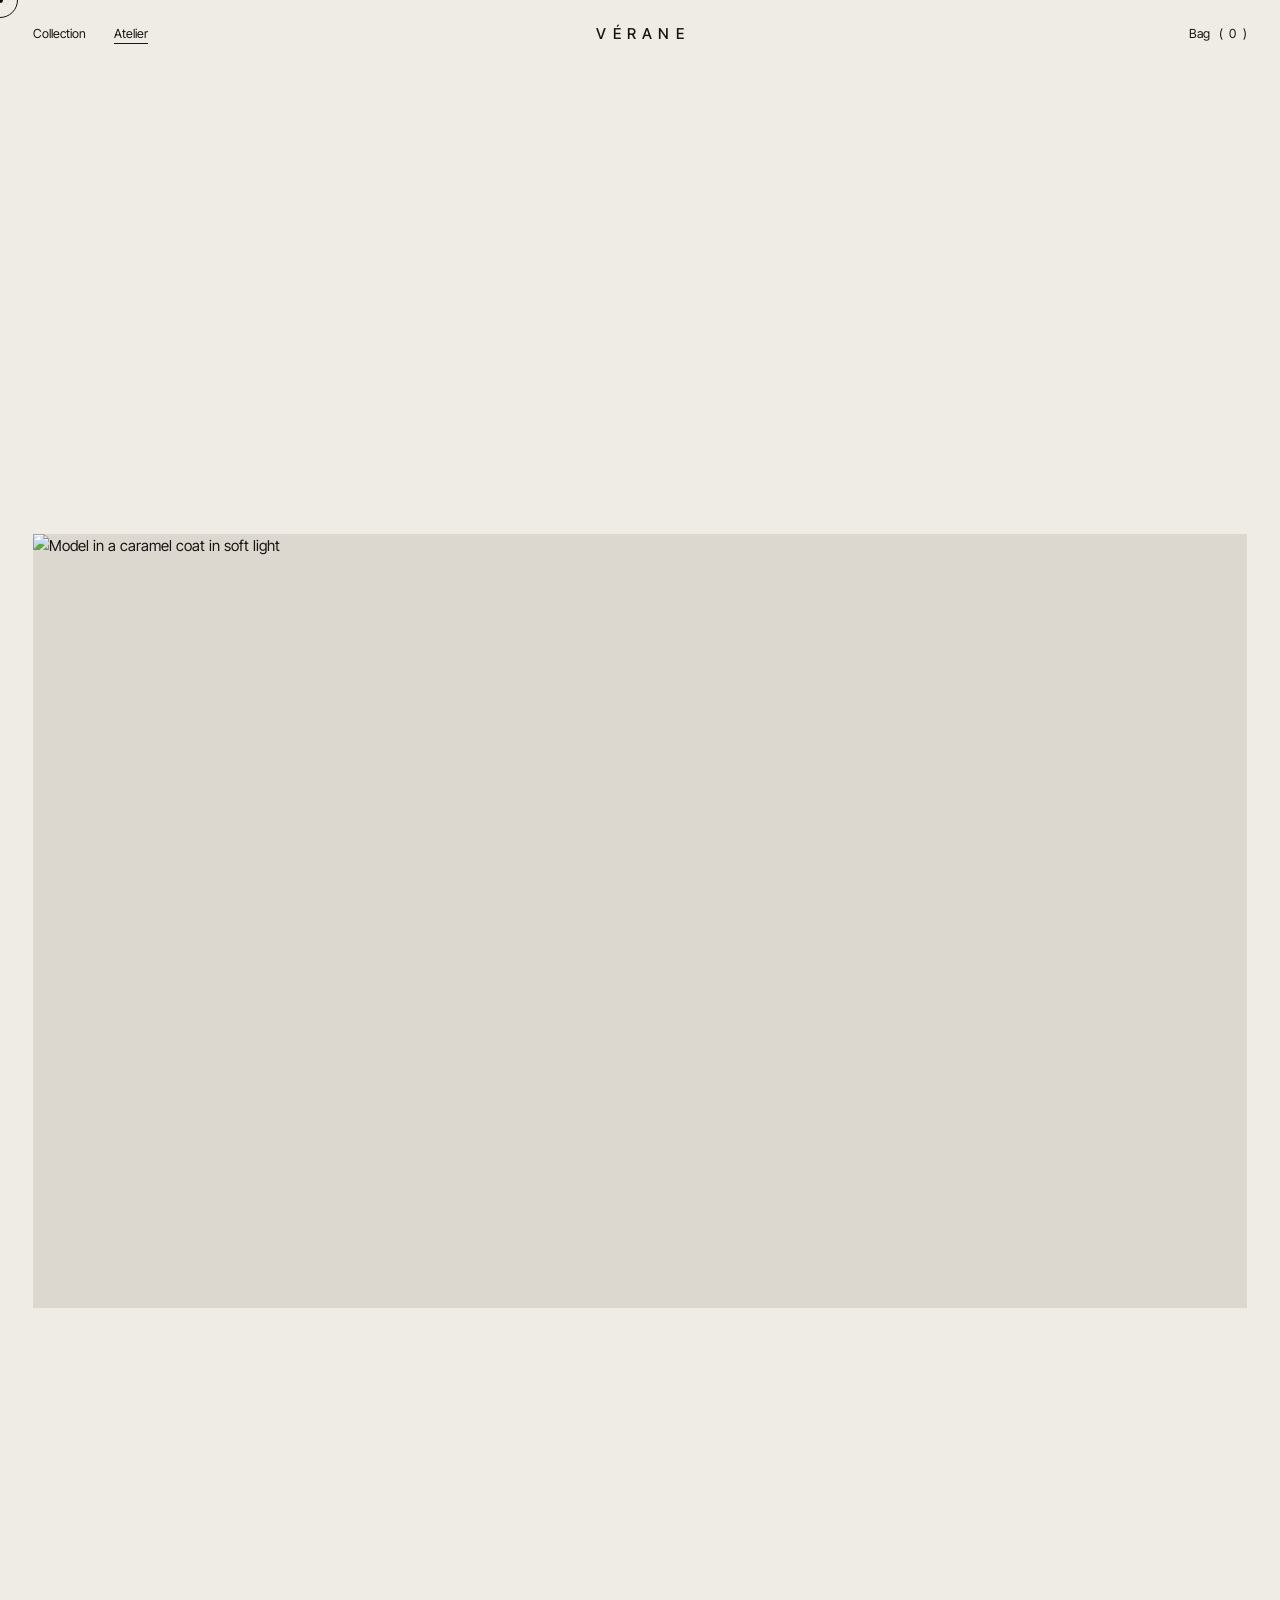
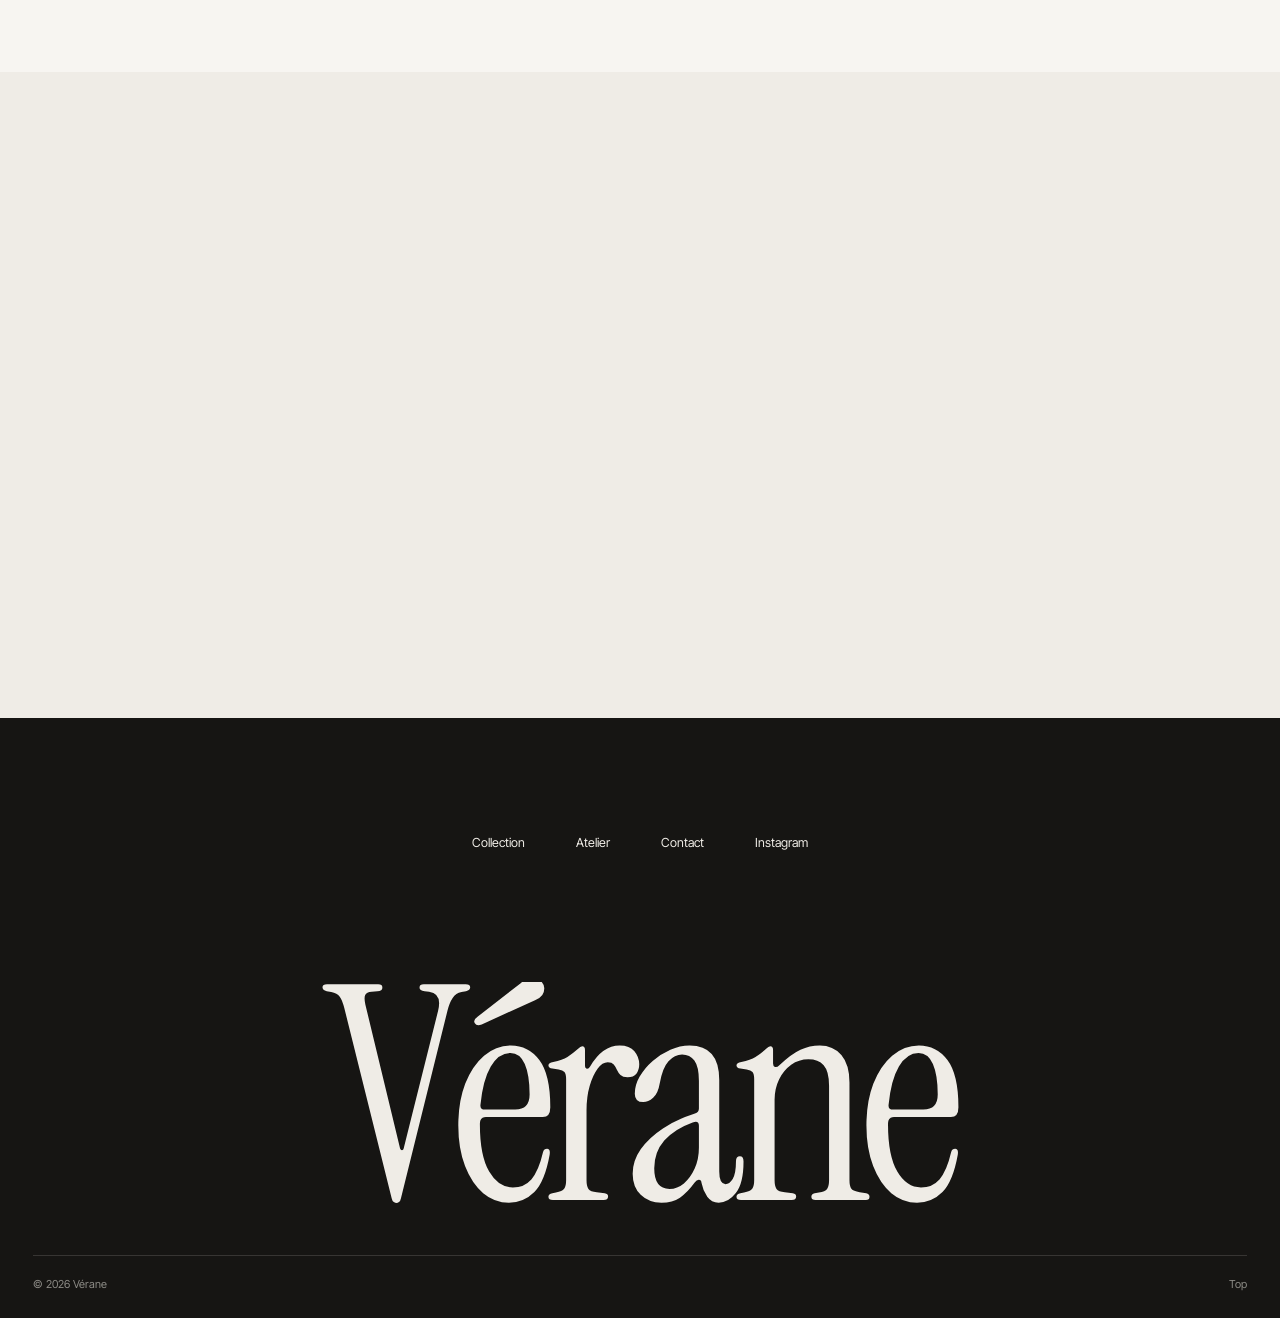
==== atelier.html @ 938b4e79 "Initial commit: Vérane fashion site Vanilla HTML/CSS/JS storefront with home, collection, product an" ====
<!doctype html>
<html lang="en">
<head>
  <meta charset="utf-8">
  <meta name="viewport" content="width=device-width, initial-scale=1">
  <title>Atelier — Vérane</title>
  <meta name="description" content="Inside the Vérane atelier on Rue de Saintonge, Paris: our materials, process and private appointments.">
  <link rel="icon" href="data:image/svg+xml,%3Csvg xmlns='http://www.w3.org/2000/svg' viewBox='0 0 64 64'%3E%3Crect width='64' height='64' fill='%23161513'/%3E%3Ctext x='50%25' y='54%25' dominant-baseline='middle' text-anchor='middle' font-family='Georgia,serif' font-size='44' fill='%23efece6'%3EV%3C/text%3E%3C/svg%3E">
  <link rel="preconnect" href="https://fonts.googleapis.com">
  <link rel="preconnect" href="https://fonts.gstatic.com" crossorigin>
  <link rel="preconnect" href="https://images.unsplash.com">
  <link href="https://fonts.googleapis.com/css2?family=Instrument+Serif:ital@0;1&family=Inter+Tight:wght@400;500&display=swap" rel="stylesheet">
  <link rel="stylesheet" href="css/style.css">
  <script>
    document.documentElement.classList.add('js');
    try { if (sessionStorage.getItem('veil')) document.documentElement.classList.add('veil-in'); } catch (e) {}
  </script>
</head>
<body data-page="atelier" id="top">

  <!-- Page transition veil -->
  <div class="veil" data-veil aria-hidden="true">
    <div class="veil__col"></div><div class="veil__col"></div><div class="veil__col"></div><div class="veil__col"></div><div class="veil__col"></div>
    <div class="veil__label"><span data-veil-text></span></div>
  </div>

  <main>
    <section class="a-hero wrap">
      <h1 class="h1 a-hero__title" data-split>Eleven pairs<br>of <em>hands</em></h1>
      <div class="a-hero__media">
        <div class="frame" data-atelier-hero data-reveal-img>
          <img src="https://images.unsplash.com/photo-1539533018447-63fcce2678e3?auto=format&fit=crop&w=2400&q=80" alt="Model in a caramel coat in soft light">
        </div>
      </div>
    </section>

    <section class="section wrap">
      <div class="a-story">
        <p class="lead" data-split>Behind a courtyard on Rue de Saintonge, eleven artisans work at a pace set by the cloth, <em>not the calendar.</em></p>
        <p class="body-copy" data-fade>One pattern, drafted by hand. One cutter per garment. One finisher who signs the label.</p>
      </div>
    </section>

    <section class="wrap" style="padding-bottom:var(--section)">
      <div class="headrow">
        <h2 class="h2" data-split>The <em>process</em></h2>
      </div>
      <div class="process__list" data-process>
          <div class="process__row" data-fade>
            <h3 class="process__name">Sourcing</h3>
            <p class="process__desc body-copy">We buy cloth by the bolt from a handful of mills we have worked with for decades, and every fibre can be traced to its farm.</p>
            <img class="process__thumb" src="https://images.unsplash.com/photo-1602706294170-1fed8eecd9f9?auto=format&fit=crop&w=800&q=80" alt="Sourcing" loading="lazy">
          </div>
          <div class="process__row" data-fade>
            <h3 class="process__name">Pattern</h3>
            <p class="process__desc body-copy">Each pattern is drafted by hand in paper, then refined across three toiles until the line falls exactly as intended.</p>
            <img class="process__thumb" src="https://images.unsplash.com/photo-1613915617430-8ab0fd7c6baf?auto=format&fit=crop&w=800&q=80" alt="Pattern" loading="lazy">
          </div>
          <div class="process__row" data-fade>
            <h3 class="process__name">Construction</h3>
            <p class="process__desc body-copy">Half-canvassed fronts, hand-set sleeves and over two hundred hand stitches in every collar.</p>
            <img class="process__thumb" src="https://images.unsplash.com/photo-1641642231157-0849081598a2?auto=format&fit=crop&w=800&q=80" alt="Construction" loading="lazy">
          </div>
          <div class="process__row" data-fade>
            <h3 class="process__name">Finishing</h3>
            <p class="process__desc body-copy">Pressed, inspected and signed by the artisan who made it — then repaired by them whenever it needs it.</p>
            <img class="process__thumb" src="https://images.unsplash.com/photo-1773747310674-b42a55d72003?auto=format&fit=crop&w=800&q=80" alt="Finishing" loading="lazy">
          </div>
      </div>
    </section>

    <section class="section" style="background:var(--paper)">
      <div class="wrap quote-block">
        <p class="lead" data-split>“A coat should take longer to make than it takes to <em>forget.</em>”</p>
        <p class="small muted" data-fade>Hélène Vérane</p>
      </div>
    </section>

    <section class="section wrap" id="contact">
      <div class="grid contact">
        <div class="contact__title">
          <h2 class="h2" data-split>Private <em>appointments</em> in Paris</h2>
        </div>
        <div class="contact__info small">
          <div data-fade><h4>Atelier</h4><p class="muted">12 Rue de Saintonge<br>75003 Paris, France</p></div>
          <div data-fade><h4>Hours</h4><p class="muted">Tuesday — Saturday<br>11:00 — 19:00</p></div>
          <div data-fade><h4>Contact</h4><p class="muted">+33 1 00 00 00 00<br>care@verane.example</p></div>
        </div>
      </div>
    </section>
  </main>

  <div class="process__float" data-process-float aria-hidden="true">
        <img src="https://images.unsplash.com/photo-1602706294170-1fed8eecd9f9?auto=format&fit=crop&w=700&q=80" alt="" class="is-active">
        <img src="https://images.unsplash.com/photo-1613915617430-8ab0fd7c6baf?auto=format&fit=crop&w=700&q=80" alt="">
        <img src="https://images.unsplash.com/photo-1641642231157-0849081598a2?auto=format&fit=crop&w=700&q=80" alt="">
        <img src="https://images.unsplash.com/photo-1773747310674-b42a55d72003?auto=format&fit=crop&w=700&q=80" alt="">
  </div>

  <script src="js/data.js"></script>
  <script src="js/layout.js"></script>
  <script src="https://cdn.jsdelivr.net/npm/gsap@3.13.0/dist/gsap.min.js"></script>
  <script src="https://cdn.jsdelivr.net/npm/gsap@3.13.0/dist/ScrollTrigger.min.js"></script>
  <script src="https://cdn.jsdelivr.net/npm/gsap@3.13.0/dist/SplitText.min.js"></script>
  <script src="https://cdn.jsdelivr.net/npm/gsap@3.13.0/dist/CustomEase.min.js"></script>
  <script src="https://unpkg.com/lenis@1.3.4/dist/lenis.min.js"></script>
  <script src="js/transition.js"></script>
  <script src="js/main.js"></script>
</body>
</html>
---- css/style.css ----
/* ==========================================================================
   VÉRANE — Maison de couture, Paris
   Type: Instrument Serif (display) · Inter Tight (text & UI)
   ========================================================================== */

:root {
  --bg: #efece6;
  --paper: #f7f5f1;
  --ink: #161513;
  --ink-soft: #3a3833;
  --muted: #7d776d;
  --line: rgba(22, 21, 19, 0.14);
  --white: #faf9f6;

  --serif: 'Instrument Serif', 'Times New Roman', serif;
  --sans: 'Inter Tight', 'Helvetica Neue', Arial, sans-serif;

  --pad: clamp(16px, 2.6vw, 44px);
  --gap: clamp(12px, 1.4vw, 24px);
  --header-h: 68px;

  --fs-xs: 11px;
  --fs-sm: 12.5px;
  --fs-base: 15px;
  --fs-lg: clamp(17px, 1.25vw, 20px);
  --fs-h3: clamp(26px, 2.6vw, 40px);
  --fs-h2: clamp(40px, 5.6vw, 92px);
  --fs-h1: clamp(56px, 10vw, 168px);

  --ease: cubic-bezier(0.76, 0, 0.24, 1);
  --ease-out: cubic-bezier(0.16, 1, 0.3, 1);

  --section: clamp(96px, 14vw, 220px);
}

/* ---------- Reset ---------- */
*, *::before, *::after { box-sizing: border-box; margin: 0; padding: 0; }
html { -webkit-text-size-adjust: 100%; }
body {
  background: var(--bg);
  color: var(--ink);
  font-family: var(--sans);
  font-size: var(--fs-base);
  line-height: 1.55;
  font-weight: 400;
  -webkit-font-smoothing: antialiased;
  -moz-osx-font-smoothing: grayscale;
  text-rendering: optimizeLegibility;
  overflow-x: clip;
}
img, video { display: block; max-width: 100%; }
a { color: inherit; text-decoration: none; }
button, input { font: inherit; color: inherit; background: none; border: 0; border-radius: 0; }
button { cursor: pointer; }
ul, ol { list-style: none; }
::selection { background: var(--ink); color: var(--bg); }
:focus-visible { outline: 1px solid currentColor; outline-offset: 4px; }

/* ---------- Typography ---------- */
.serif { font-family: var(--serif); font-weight: 400; letter-spacing: -0.01em; }
.serif em, em.serif, .italic { font-style: italic; }
.h1 { font-family: var(--serif); font-size: var(--fs-h1); line-height: 0.92; letter-spacing: -0.025em; font-weight: 400; }
.h2 { font-family: var(--serif); font-size: var(--fs-h2); line-height: 0.98; letter-spacing: -0.02em; font-weight: 400; }
.h3 { font-family: var(--serif); font-size: var(--fs-h3); line-height: 1.08; letter-spacing: -0.01em; font-weight: 400; }
.lead { font-family: var(--serif); font-size: clamp(28px, 3.4vw, 54px); line-height: 1.12; letter-spacing: -0.012em; }
.label {
  font-size: var(--fs-xs);
  text-transform: uppercase;
  letter-spacing: 0.14em;
  font-weight: 500;
}
.small { font-size: var(--fs-sm); line-height: 1.6; }
.muted { color: var(--muted); }
.body-copy { font-size: var(--fs-base); line-height: 1.7; color: var(--ink-soft); max-width: 42ch; }

/* Underline link */
.link {
  position: relative;
  display: inline-flex;
  align-items: center;
  gap: 0.5em;
  font-size: var(--fs-sm);
  line-height: 1;
  padding: 4px 0;
}
.link::after {
  content: '';
  position: absolute;
  left: 0; right: 0; bottom: 0;
  height: 1px;
  background: currentColor;
  transform: scaleX(0);
  transform-origin: right;
  transition: transform 0.6s var(--ease);
}
.link:hover::after, .link.is-active::after { transform: scaleX(1); transform-origin: left; }
.link--line::after { transform: scaleX(1); transform-origin: left; }
.link--line:hover::after { animation: line-swipe 0.9s var(--ease); }
@keyframes line-swipe {
  0% { transform: scaleX(1); transform-origin: right; }
  50% { transform: scaleX(0); transform-origin: right; }
  50.01% { transform: scaleX(0); transform-origin: left; }
  100% { transform: scaleX(1); transform-origin: left; }
}
.arrow { display: inline-block; transition: transform 0.6s var(--ease); }
.link:hover .arrow { transform: translateX(4px); }

/* ---------- Layout ---------- */
.wrap { padding-inline: var(--pad); }
.grid {
  display: grid;
  grid-template-columns: repeat(12, minmax(0, 1fr));
  column-gap: var(--gap);
}
.section { padding-block: var(--section); }
.rule { height: 1px; background: var(--line); border: 0; }

/* ---------- Lenis ---------- */
html.lenis, html.lenis body { height: auto; }
.lenis:not(.lenis-autoToggle).lenis-stopped { overflow: clip; }
.lenis [data-lenis-prevent] { overscroll-behavior: contain; }
.lenis.lenis-smooth iframe { pointer-events: none; }

/* ==========================================================================
   Veil — page transition overlay (columns, routeveil-style)
   ========================================================================== */
.veil {
  position: fixed;
  inset: 0;
  z-index: 200;
  display: grid;
  grid-template-columns: repeat(5, 1fr);
  pointer-events: none;
}
.veil__col {
  background: var(--ink);
  transform: scaleY(0);
  transform-origin: bottom;
  margin-right: -1px; /* hide sub-pixel seams */
}
.veil__label {
  position: absolute;
  left: 0; right: 0;
  top: 50%;
  transform: translateY(-50%);
  text-align: center;
  line-height: 1.25;
  padding-bottom: 0.08em; /* room for descenders inside the mask */
  color: var(--bg);
  font-family: var(--serif);
  font-style: italic;
  font-size: clamp(32px, 4vw, 64px);
  letter-spacing: -0.01em;
  overflow: hidden;
}
.veil__label span { display: block; transform: translateY(110%); }
html.veil-in .veil__col { transform: scaleY(1); }
html.veil-in .veil__label span { transform: none; }
.visually-hidden { position: absolute; width: 1px; height: 1px; overflow: hidden; clip: rect(0 0 0 0); white-space: nowrap; }
html.veil-in .veil { pointer-events: all; }

/* ---------- First-visit loader ---------- */
.loader {
  position: fixed;
  inset: 0;
  z-index: 210;
  background: var(--ink);
  color: var(--bg);
  display: none;
  padding: var(--pad);
}
html.js:not(.veil-in) .loader { display: block; }
.loader__inner {
  height: 100%;
  display: flex;
  flex-direction: column;
  justify-content: flex-end;
  gap: clamp(16px, 2vw, 28px);
}
.loader__mark {
  font-family: var(--serif);
  font-size: clamp(64px, 17vw, 300px);
  line-height: 0.8;
  letter-spacing: -0.03em;
  overflow: hidden;
  display: flex;
}
.loader__mark span { display: inline-block; transform: translateY(105%); }
.loader__bottom { display: flex; justify-content: space-between; align-items: flex-end; }
.loader__count { font-family: var(--serif); font-size: clamp(40px, 6vw, 96px); line-height: 0.8; font-variant-numeric: tabular-nums; }
.loader__bar { position: absolute; left: 0; bottom: 0; height: 2px; width: 100%; background: var(--bg); transform: scaleX(0); transform-origin: left; }

/* ==========================================================================
   Header
   ========================================================================== */
.header {
  position: fixed;
  top: 0; left: 0; right: 0;
  z-index: 100;
  height: var(--header-h);
  padding-inline: var(--pad);
  display: grid;
  grid-template-columns: 1fr auto 1fr;
  align-items: center;
  color: var(--ink);
  transition: transform 0.7s var(--ease), color 0.5s ease;
}
.header.is-inverse { color: var(--white); }
.header.is-hidden { transform: translateY(-100%); }
.header__nav { display: flex; gap: 28px; }
.header__logo {
  font-family: var(--sans);
  font-weight: 500;
  font-size: 15px;
  letter-spacing: 0.42em;
  text-transform: uppercase;
  padding-left: 0.42em; /* optical centering for tracking */
}
.header__right { display: flex; justify-content: flex-end; align-items: center; gap: 28px; }
.header__menu { display: none; }

/* ==========================================================================
   Menu (fullscreen)
   ========================================================================== */
.menu {
  position: fixed;
  inset: 0;
  z-index: 150;
  background: var(--ink);
  color: var(--bg);
  padding: var(--pad);
  display: flex;
  flex-direction: column;
  justify-content: space-between;
  clip-path: inset(0 0 100% 0);
  visibility: hidden;
}
.menu__top { display: flex; justify-content: space-between; align-items: center; height: calc(var(--header-h) - var(--pad)); }
.menu__list { display: flex; flex-direction: column; gap: 4px; }
.menu__item { overflow: hidden; }
.menu__link {
  display: flex;
  align-items: baseline;
  gap: 18px;
  font-family: var(--serif);
  font-size: clamp(56px, 11vw, 140px);
  line-height: 1;
  letter-spacing: -0.02em;
  transition: opacity 0.4s;
}
.menu__link sup { font-family: var(--sans); font-size: var(--fs-xs); letter-spacing: 0.1em; opacity: 0.5; }
.menu__list:hover .menu__link { opacity: 0.35; }
.menu__list .menu__link:hover { opacity: 1; }
.menu__bottom { display: flex; justify-content: space-between; gap: 24px; flex-wrap: wrap; opacity: 0.6; }

/* ==========================================================================
   Cart drawer
   ========================================================================== */
.cart { position: fixed; inset: 0; z-index: 160; visibility: hidden; }
.cart__backdrop { position: absolute; inset: 0; background: rgba(22, 21, 19, 0.35); opacity: 0; }
.cart__panel {
  position: absolute;
  top: 0; right: 0; bottom: 0;
  width: min(440px, 100%);
  background: var(--paper);
  display: flex;
  flex-direction: column;
  transform: translateX(100%);
}
.cart__head, .cart__foot { padding: 24px var(--pad); }
.cart__head { display: flex; justify-content: space-between; align-items: center; border-bottom: 1px solid var(--line); }
.cart__items { flex: 1; overflow-y: auto; padding: 8px var(--pad); }
.cart__empty { padding: 48px 0; color: var(--muted); }
.cart__item { display: grid; grid-template-columns: 84px 1fr auto; gap: 16px; padding: 18px 0; border-bottom: 1px solid var(--line); }
.cart__item img { width: 84px; aspect-ratio: 3 / 4; object-fit: cover; }
.cart__item h4 { font-weight: 400; font-size: var(--fs-base); }
.cart__remove { font-size: var(--fs-xs); color: var(--muted); text-decoration: underline; text-underline-offset: 3px; margin-top: 10px; }
.cart__foot { border-top: 1px solid var(--line); display: grid; gap: 18px; }
.cart__total { display: flex; justify-content: space-between; }

/* ---------- Buttons ---------- */
.btn {
  position: relative;
  display: inline-flex;
  align-items: center;
  justify-content: center;
  gap: 10px;
  height: 54px;
  padding-inline: 32px;
  font-size: var(--fs-sm);
  letter-spacing: 0.04em;
  background: var(--ink);
  color: var(--bg);
  overflow: hidden;
  isolation: isolate;
}
.btn::before {
  content: '';
  position: absolute;
  inset: 0;
  background: var(--ink-soft);
  transform: scaleY(0);
  transform-origin: bottom;
  transition: transform 0.6s var(--ease);
  z-index: -1;
}
.btn:hover::before { transform: scaleY(1); }
.btn--block { width: 100%; }
.btn--ghost { background: transparent; color: var(--ink); border: 1px solid var(--ink); }
.btn--ghost::before { background: var(--ink); }
.btn--ghost:hover { color: var(--bg); }
.btn[disabled] { opacity: 0.4; pointer-events: none; }

/* ---------- Toast ---------- */
.toast {
  position: fixed;
  left: 50%;
  bottom: 28px;
  z-index: 300;
  transform: translate(-50%, calc(100% + 40px));
  visibility: hidden;
  background: var(--ink);
  color: var(--bg);
  padding: 14px 22px;
  font-size: var(--fs-sm);
  transition: transform 0.7s var(--ease), visibility 0s 0.7s;
  white-space: nowrap;
}
.toast.is-visible { transform: translate(-50%, 0); visibility: visible; transition: transform 0.7s var(--ease), visibility 0s; }

/* ---------- Cursor ---------- */
/* A point, a hairline ring that trails it, and a label bubble for imagery.
   Both point and ring use difference blending so they read on paper and on photographs. */
.cursor,
.cursor-ring {
  position: fixed;
  top: 0; left: 0;
  pointer-events: none;
  mix-blend-mode: difference;
  display: none;
}
.cursor {
  z-index: 252;
  width: 6px; height: 6px;
  margin: -3px 0 0 -3px;
  border-radius: 50%;
  background: var(--white);
  transition: opacity 0.3s;
}
.cursor-ring {
  z-index: 251;
  width: 36px; height: 36px;
  margin: -18px 0 0 -18px;
  border-radius: 50%;
  border: 1px solid var(--white);
  background-color: rgba(250, 249, 246, 0);
  transition:
    width 0.55s var(--ease-out), height 0.55s var(--ease-out), margin 0.55s var(--ease-out),
    border-radius 0.55s var(--ease-out), background-color 0.4s, border-color 0.4s, opacity 0.4s;
}
/* Links & buttons — the ring swells and fills, inverting what sits beneath it */
.cursor-ring.is-link {
  width: 56px; height: 56px;
  margin: -28px 0 0 -28px;
  background-color: rgba(250, 249, 246, 1);
  border-color: transparent;
}
/* Text fields — the ring collapses into a caret */
.cursor-ring.is-text {
  width: 2px; height: 24px;
  margin: -12px 0 0 -1px;
  border-radius: 1px;
  background-color: rgba(250, 249, 246, 1);
  border-color: transparent;
}
.cursor-ring.is-media { opacity: 0; }
.cursor.is-hidden { opacity: 0; }
.cursor-ring.is-hidden { opacity: 0; }
html.has-cursor,
html.has-cursor * { cursor: none !important; }
.cursor-label {
  position: fixed;
  top: 0; left: 0;
  z-index: 251;
  pointer-events: none;
  width: 84px; height: 84px;
  margin: -42px 0 0 -42px;
  border-radius: 50%;
  background: var(--paper);
  color: var(--ink);
  display: none;
  place-items: center;
  font-size: var(--fs-xs);
  letter-spacing: 0.12em;
  text-transform: uppercase;
  transform: scale(0);
}
@media (hover: hover) and (pointer: fine) {
  .cursor, .cursor-ring { display: block; }
  .cursor-label { display: grid; }
}

/* ==========================================================================
   Reveal helpers — states are set before JS animates them
   ========================================================================== */
html.js [data-split],
html.js [data-fade],
html.js .hero__title { visibility: hidden; }
.mask { overflow: hidden; }
[data-reveal-img] { overflow: hidden; }
[data-parallax] { overflow: hidden; }
[data-parallax] > img { will-change: transform; height: 120%; margin-top: -10%; }

/* ==========================================================================
   HOME — Hero
   ========================================================================== */
.hero {
  position: relative;
  height: 100vh;
  height: 100svh;
  min-height: 560px;
  color: var(--white);
  overflow: hidden;
}
.hero__media { position: absolute; inset: 0; overflow: hidden; }
.hero__media img { width: 100%; height: 100%; object-fit: cover; object-position: 50% 22%; transform-origin: 50% 40%; }
.hero__media::after {
  content: '';
  position: absolute;
  inset: 0;
  background: linear-gradient(180deg, rgba(0,0,0,0.12) 0%, rgba(0,0,0,0) 22%, rgba(0,0,0,0) 60%, rgba(0,0,0,0.32) 100%);
}
.hero__content {
  position: absolute;
  left: var(--pad); right: var(--pad);
  bottom: clamp(48px, 7vh, 88px);
  display: flex;
  flex-direction: column;
  align-items: center;
  gap: clamp(20px, 2.2vw, 32px);
  text-align: center;
}
.hero__title {
  font-family: var(--serif);
  font-weight: 400;
  font-size: clamp(40px, 5vw, 84px);
  line-height: 1;
  letter-spacing: -0.02em;
}
.hero__cta { font-size: var(--fs-sm); letter-spacing: 0.02em; }

/* ---------- Statement ---------- */
.statement { max-width: 820px; margin-inline: auto; text-align: center; display: flex; flex-direction: column; align-items: center; }
.statement__link { margin-top: clamp(48px, 5vw, 80px); font-size: var(--fs-sm); }
.statement__text .word { opacity: 0.14; }

/* ---------- Editorial split ---------- */
.editorial { row-gap: clamp(48px, 6vw, 100px); }
.editorial__main { grid-column: 1 / 8; }
.editorial__main .frame { aspect-ratio: 4 / 5; }
.editorial__side { grid-column: 9 / 13; align-self: end; }
.editorial__side .frame { aspect-ratio: 3 / 4; }
.frame { position: relative; overflow: hidden; background: #ddd8cf; }
.frame img { width: 100%; height: 100%; object-fit: cover; }
/* Parallax images are taller than their frame so the drift never shows an edge */
[data-parallax] img { position: absolute; left: 0; top: -9%; height: 118%; }
.caption { display: flex; justify-content: space-between; margin-top: 14px; font-size: var(--fs-sm); }
.editorial__copy { grid-column: 9 / 13; align-self: start; padding-top: clamp(0px, 4vw, 64px); }
.editorial__copy .h3 { margin-bottom: 24px; }

/* ---------- Section heading row ---------- */
.headrow { display: flex; justify-content: space-between; align-items: flex-end; gap: 24px; margin-bottom: clamp(40px, 5vw, 80px); }
.headrow .h2 sup { font-family: var(--sans); font-size: var(--fs-sm); letter-spacing: 0; vertical-align: top; margin-left: 8px; color: var(--muted); }

/* ---------- Product card ---------- */
.products { display: grid; grid-template-columns: repeat(4, minmax(0, 1fr)); gap: clamp(36px, 4vw, 64px) var(--gap); }
.card__link { display: block; }
.card__media { position: relative; aspect-ratio: 3 / 4; overflow: hidden; background: #ddd8cf; }
.card__img { position: absolute; inset: 0; width: 100%; height: 100%; object-fit: cover; transition: transform 1.4s var(--ease-out), opacity 0.8s var(--ease); }
.card__img--alt { opacity: 0; transform: scale(1.06); }
.card__link:hover .card__img { transform: scale(1.04); }
.card__link:hover .card__img--alt { opacity: 1; transform: scale(1); }
.card__info { display: flex; justify-content: space-between; gap: 16px; padding-top: 14px; font-size: var(--fs-sm); }
.card__name { font-weight: 400; font-size: var(--fs-sm); }
.card__meta { color: var(--muted); }
.card__price { white-space: nowrap; }

/* ---------- Lookbook (horizontal) ---------- */
.lookbook { position: relative; overflow: hidden; }
.lookbook__pin { height: 100vh; height: 100svh; display: flex; flex-direction: column; justify-content: center; position: relative; }
.lookbook__head { position: absolute; top: calc(var(--header-h) + 24px); left: var(--pad); right: var(--pad); display: flex; justify-content: space-between; }
.lookbook__track { display: flex; align-items: center; gap: clamp(24px, 3vw, 56px); padding-inline: var(--pad) 30vw; width: max-content; }
.look { flex: none; }
.look .frame { height: clamp(320px, 58vh, 640px); aspect-ratio: 3 / 4; }
.look:nth-child(2n) .frame { height: clamp(260px, 44vh, 480px); }
.look:nth-child(3n) { align-self: flex-end; }
.look:nth-child(4n) { align-self: flex-start; }
.look .caption { gap: 24px; }
.lookbook__progress { position: absolute; left: var(--pad); right: var(--pad); bottom: clamp(28px, 4vw, 48px); height: 1px; background: var(--line); }
.lookbook__progress i { position: absolute; inset: 0; background: var(--ink); transform: scaleX(0); transform-origin: left; }

/* ---------- Full-bleed clip reveal ---------- */
.bleed { position: relative; height: 220vh; }
.bleed__sticky { position: sticky; top: 0; height: 100vh; height: 100svh; overflow: hidden; display: grid; place-items: center; }
.bleed__media { position: absolute; inset: 0; clip-path: inset(18% 26% 18% 26%); will-change: clip-path; }
.bleed__media img { width: 100%; height: 100%; object-fit: cover; transform: scale(1.25); }
.bleed__media::after { content: ''; position: absolute; inset: 0; background: rgba(0, 0, 0, 0.25); }
.bleed__quote { position: relative; z-index: 2; color: var(--white); text-align: center; padding-inline: var(--pad); }
.bleed__quote p { max-width: 11ch; margin-inline: auto; font-family: var(--serif); font-size: clamp(44px, 7vw, 120px); line-height: 0.96; letter-spacing: -0.02em; }


/* ---------- Newsletter ---------- */
.newsletter { text-align: center; display: flex; flex-direction: column; align-items: center; gap: 28px; }
.newsletter__form { width: min(520px, 100%); display: flex; border-bottom: 1px solid var(--ink); margin-top: 16px; }
.newsletter__form input { flex: 1; padding: 16px 0; font-size: var(--fs-base); outline: none; min-width: 0; }
.newsletter__form input::placeholder { color: var(--muted); }
.newsletter__form button { font-size: var(--fs-sm); padding-left: 16px; }

/* ==========================================================================
   Footer
   ========================================================================== */
.footer { background: var(--ink); color: var(--bg); padding: clamp(72px, 9vw, 140px) var(--pad) 24px; overflow: hidden; }
.footer__links { display: flex; flex-wrap: wrap; justify-content: center; gap: 12px clamp(28px, 4vw, 56px); font-size: var(--fs-sm); }
.footer__mark {
  font-family: var(--serif);
  font-size: 23.4vw;
  line-height: 0.78;
  letter-spacing: -0.045em;
  margin-top: clamp(80px, 10vw, 160px);
  display: flex;
  justify-content: center;
  overflow: hidden;
  padding-bottom: 0.04em;
  margin-inline: -0.02em;
}
.footer__mark span { display: inline-block; }
.footer__bottom { display: flex; justify-content: space-between; gap: 16px; flex-wrap: wrap; margin-top: 28px; padding-top: 20px; border-top: 1px solid rgba(239, 236, 230, 0.15); font-size: var(--fs-xs); color: rgba(239, 236, 230, 0.55); }
.footer__bottom a:hover { color: var(--bg); }

/* ==========================================================================
   COLLECTION
   ========================================================================== */
.page-head { padding-top: calc(var(--header-h) + clamp(64px, 10vw, 160px)); padding-bottom: clamp(48px, 6vw, 96px); }
.page-head__row { display: flex; justify-content: space-between; align-items: flex-end; gap: 32px; flex-wrap: wrap; }

.filters {
  position: sticky;
  top: 0;
  z-index: 40;
  background: var(--bg);
  border-top: 1px solid var(--line);
  border-bottom: 1px solid var(--line);
  margin-bottom: clamp(32px, 4vw, 56px);
}
.filters__inner { display: flex; justify-content: space-between; align-items: center; gap: 24px; height: 56px; }
.filters__list { display: flex; gap: 24px; overflow-x: auto; scrollbar-width: none; }
.filters__list::-webkit-scrollbar { display: none; }
.filters__btn { font-size: var(--fs-sm); color: var(--muted); white-space: nowrap; transition: color 0.3s; padding: 4px 0; position: relative; }
.filters__btn:hover, .filters__btn.is-active { color: var(--ink); }
.filters__btn.is-active::after { content: ''; position: absolute; left: 0; right: 0; bottom: -2px; height: 1px; background: var(--ink); }

.card.is-hidden { display: none; }
.card--editorial { grid-column: span 2; grid-row: span 1; }
.card--editorial .card__media { aspect-ratio: auto; height: 100%; min-height: 100%; }
.card--editorial .card__overlay { position: absolute; inset: 0; display: flex; flex-direction: column; justify-content: flex-end; padding: clamp(20px, 2.4vw, 36px); color: var(--white); background: linear-gradient(180deg, transparent 50%, rgba(0,0,0,0.4)); }

/* ==========================================================================
   PRODUCT
   ========================================================================== */
.pdp { padding-top: var(--header-h); }
.pdp__grid { align-items: start; }
.pdp__gallery { grid-column: 1 / 8; display: grid; gap: 6px; }
.pdp__gallery .frame { aspect-ratio: 4 / 5; }
.pdp__gallery .frame:nth-child(2), .pdp__gallery .frame:nth-child(3) { aspect-ratio: 3 / 4; }
.pdp__gallery-pair { display: grid; grid-template-columns: 1fr 1fr; gap: 6px; }
.pdp__info { grid-column: 9 / 13; position: sticky; top: calc(var(--header-h) + 40px); padding-top: clamp(40px, 6vw, 96px); padding-bottom: 48px; }
.pdp__name { font-family: var(--serif); font-size: clamp(40px, 4.4vw, 72px); line-height: 1; letter-spacing: -0.02em; margin-bottom: 18px; }
.pdp__price { font-size: var(--fs-base); margin-bottom: 40px; }
.pdp__desc { margin-bottom: 40px; }
.pdp__opt { margin-bottom: 28px; }
.pdp__opt-head { display: flex; justify-content: space-between; margin-bottom: 14px; }
.sizes { display: grid; grid-template-columns: repeat(5, 1fr); gap: 6px; }
.size { height: 46px; border: 1px solid var(--line); font-size: var(--fs-sm); transition: border-color 0.3s, background 0.3s, color 0.3s; }
.size:hover { border-color: var(--ink); }
.size.is-active { background: var(--ink); color: var(--bg); border-color: var(--ink); }
.size[data-soldout] { color: var(--muted); text-decoration: line-through; pointer-events: none; }
.pdp__actions { display: grid; gap: 22px; margin-bottom: 48px; }
.pdp__fitting { justify-self: center; font-size: var(--fs-sm); }

.accordion { border-top: 1px solid var(--line); }
.accordion__item { border-bottom: 1px solid var(--line); }
.accordion__btn { width: 100%; display: flex; justify-content: space-between; align-items: center; padding: 20px 0; font-size: var(--fs-sm); text-align: left; }
.accordion__icon { position: relative; width: 10px; height: 10px; }
.accordion__icon::before, .accordion__icon::after { content: ''; position: absolute; top: 50%; left: 0; width: 100%; height: 1px; background: currentColor; transition: transform 0.5s var(--ease); }
.accordion__icon::after { transform: rotate(90deg); }
.accordion__item.is-open .accordion__icon::after { transform: rotate(0); }
.accordion__panel { height: 0; overflow: hidden; }
.accordion__panel > div { padding-bottom: 22px; font-size: var(--fs-sm); color: var(--ink-soft); line-height: 1.7; }
.accordion__panel li { padding-left: 14px; position: relative; }
.accordion__panel li::before { content: '—'; position: absolute; left: 0; color: var(--muted); font-size: 10px; top: 2px; }

/* ==========================================================================
   ATELIER
   ========================================================================== */
.a-hero { padding-top: calc(var(--header-h) + clamp(64px, 10vw, 170px)); }
.a-hero__title { text-align: center; margin-bottom: clamp(56px, 8vw, 128px); }
.a-hero__media .frame { height: clamp(380px, 86vh, 980px); }
.a-story { max-width: 820px; margin-inline: auto; text-align: center; display: flex; flex-direction: column; align-items: center; gap: clamp(32px, 4vw, 56px); }

.process__list { border-top: 1px solid var(--line); }
.process__row {
  display: grid;
  grid-template-columns: repeat(12, minmax(0, 1fr));
  column-gap: var(--gap);
  align-items: center;
  padding: clamp(24px, 3vw, 44px) 0;
  border-bottom: 1px solid var(--line);
  position: relative;
}
.process__name { grid-column: 1 / 8; font-family: var(--serif); font-size: clamp(36px, 5vw, 84px); line-height: 1; letter-spacing: -0.02em; transition: transform 0.7s var(--ease), font-style 0s; }
.process__desc { grid-column: 9 / 13; }
.process__row:hover .process__name { transform: translateX(20px); font-style: italic; }
.process__thumb { display: none; }
.process__float {
  position: fixed;
  top: 0; left: 0;
  width: clamp(200px, 18vw, 300px);
  aspect-ratio: 3 / 4;
  pointer-events: none;
  z-index: 30;
  overflow: hidden;
  opacity: 0;
  transform: scale(0.85);
}
.process__float img { position: absolute; inset: 0; width: 100%; height: 100%; object-fit: cover; opacity: 0; transition: opacity 0.4s; }
.process__float img.is-active { opacity: 1; }

.quote-block { text-align: center; display: flex; flex-direction: column; align-items: center; gap: 36px; }
.quote-block .lead { max-width: 22ch; }

.contact { row-gap: 48px; }
.contact__title { grid-column: 1 / 7; }
.contact__info { grid-column: 9 / 13; display: grid; gap: 36px; }
.contact__info h4 { font-weight: 500; margin-bottom: 12px; }

/* ==========================================================================
   Responsive
   ========================================================================== */
@media (max-width: 1100px) {
  .products { grid-template-columns: repeat(3, minmax(0, 1fr)); }
  .products--home .card:nth-child(4) { display: none; }
}

@media (max-width: 860px) {
  :root { --header-h: 60px; }
  .header__nav { display: none; }
  .header { grid-template-columns: auto 1fr auto; }
  .header__menu { display: inline-flex; order: -1; }
  .header__logo { justify-self: center; font-size: 14px; }
  .header__right { gap: 18px; }



  .editorial__main, .editorial__side, .editorial__copy { grid-column: 1 / -1; }
  .editorial__side { width: 72%; justify-self: end; }

  .products { grid-template-columns: repeat(2, minmax(0, 1fr)); }
  .products--home .card:nth-child(4) { display: block; }

  .lookbook__pin { height: auto; padding-block: calc(var(--header-h) + 72px) 96px; }
  .lookbook__head { position: static; margin-bottom: 40px; padding-inline: var(--pad); }
  .lookbook__track { width: auto; overflow-x: auto; padding-inline: var(--pad); scroll-snap-type: x mandatory; scrollbar-width: none; }
  .lookbook__track::-webkit-scrollbar { display: none; }
  .look { scroll-snap-align: start; }
  .look .frame, .look:nth-child(2n) .frame { height: 62vw; max-height: 460px; }
  .look:nth-child(3n), .look:nth-child(4n) { align-self: auto; }
  .lookbook__progress { display: none; }



  .card--editorial { grid-column: span 2; }
  .card--editorial .card__media { aspect-ratio: 4 / 3; }

  .pdp__gallery, .pdp__info { grid-column: 1 / -1; }
  .pdp__gallery { margin-inline: calc(var(--pad) * -1); }
  .pdp__info { position: static; padding-top: 40px; }

  .process__name { grid-column: 1 / -1; }
  .process__desc { grid-column: 1 / -1; margin-top: 14px; }
  .process__thumb { display: block; grid-column: 1 / -1; margin-top: 20px; aspect-ratio: 16 / 10; }
  .process__float { display: none; }

  .contact__title, .contact__info { grid-column: 1 / -1; }
}

@media (max-width: 520px) {
  .header__right .header__bag-label { display: none; }
}

@media (prefers-reduced-motion: reduce) {
  *, *::before, *::after { animation-duration: 0.001ms !important; transition-duration: 0.001ms !important; }
  html.js [data-split], html.js [data-fade], html.js .hero__title { visibility: visible; }
  .statement__text .word { opacity: 1; }
}
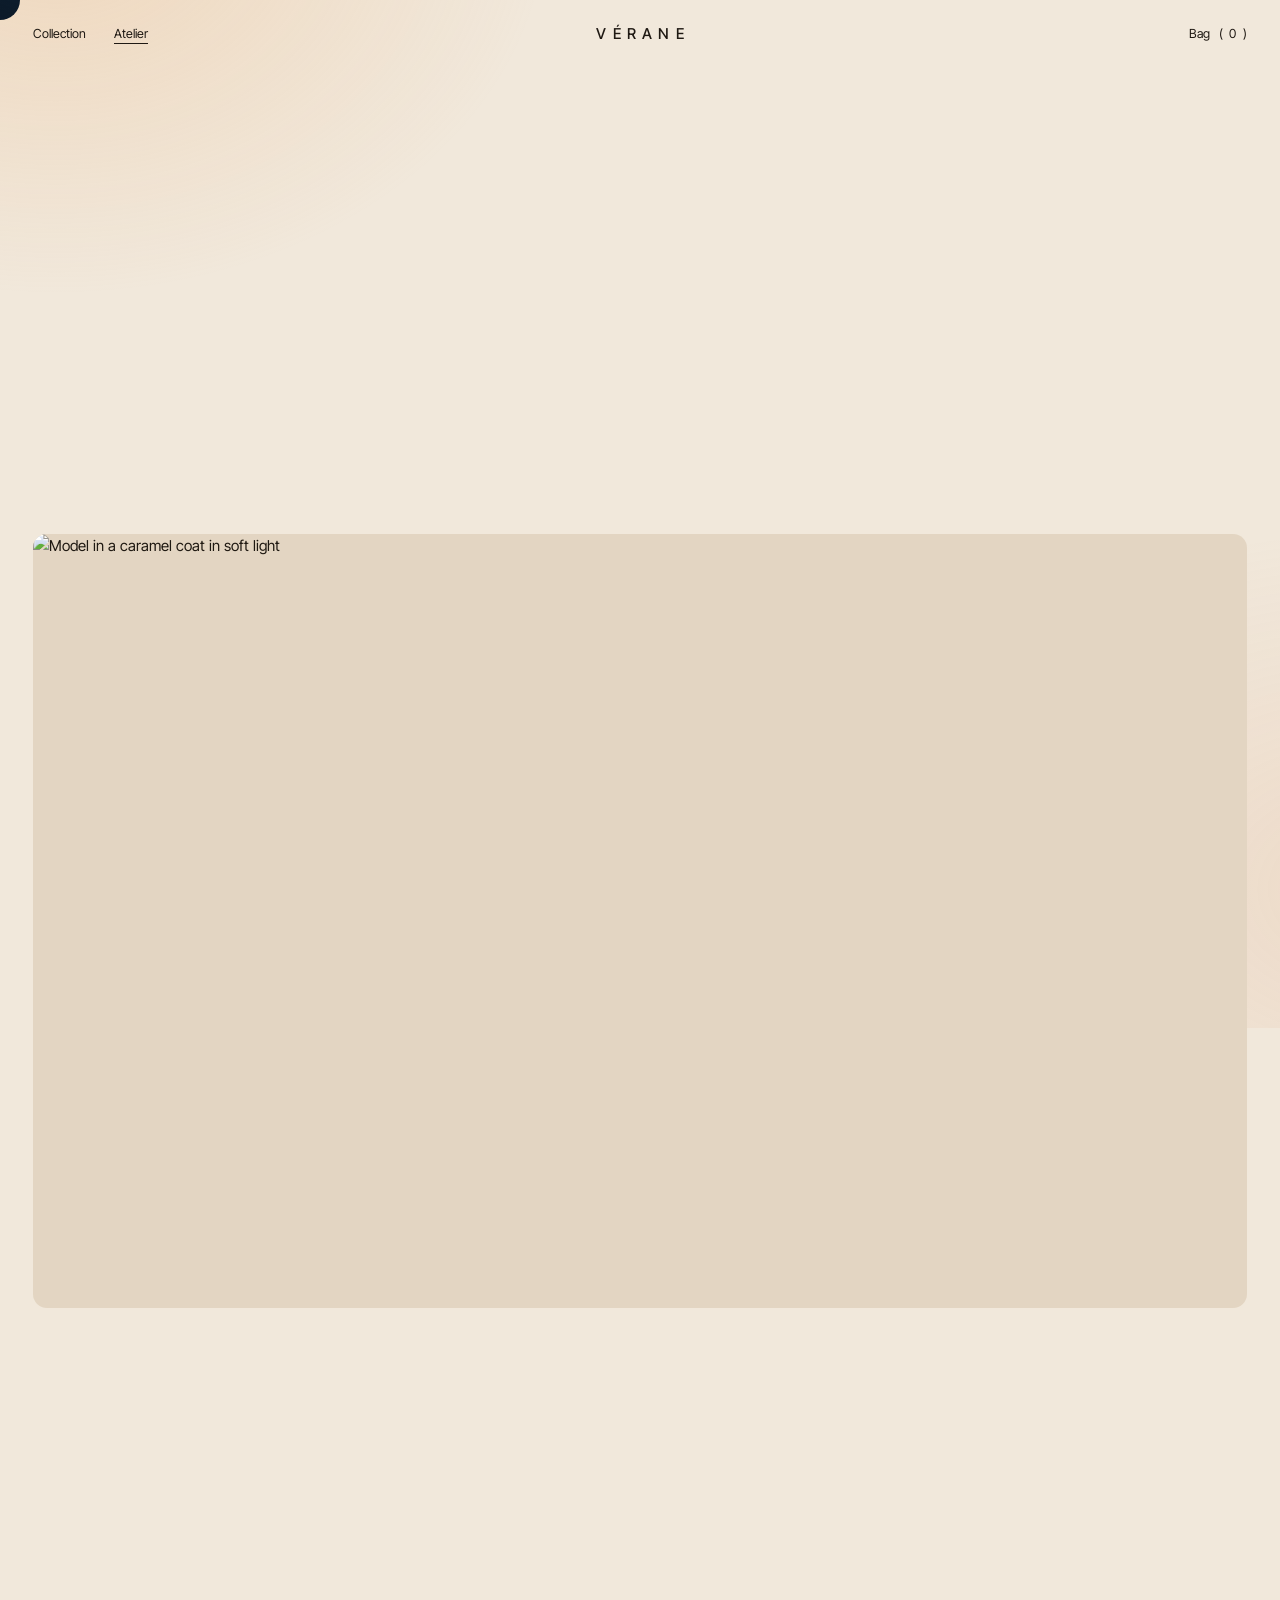
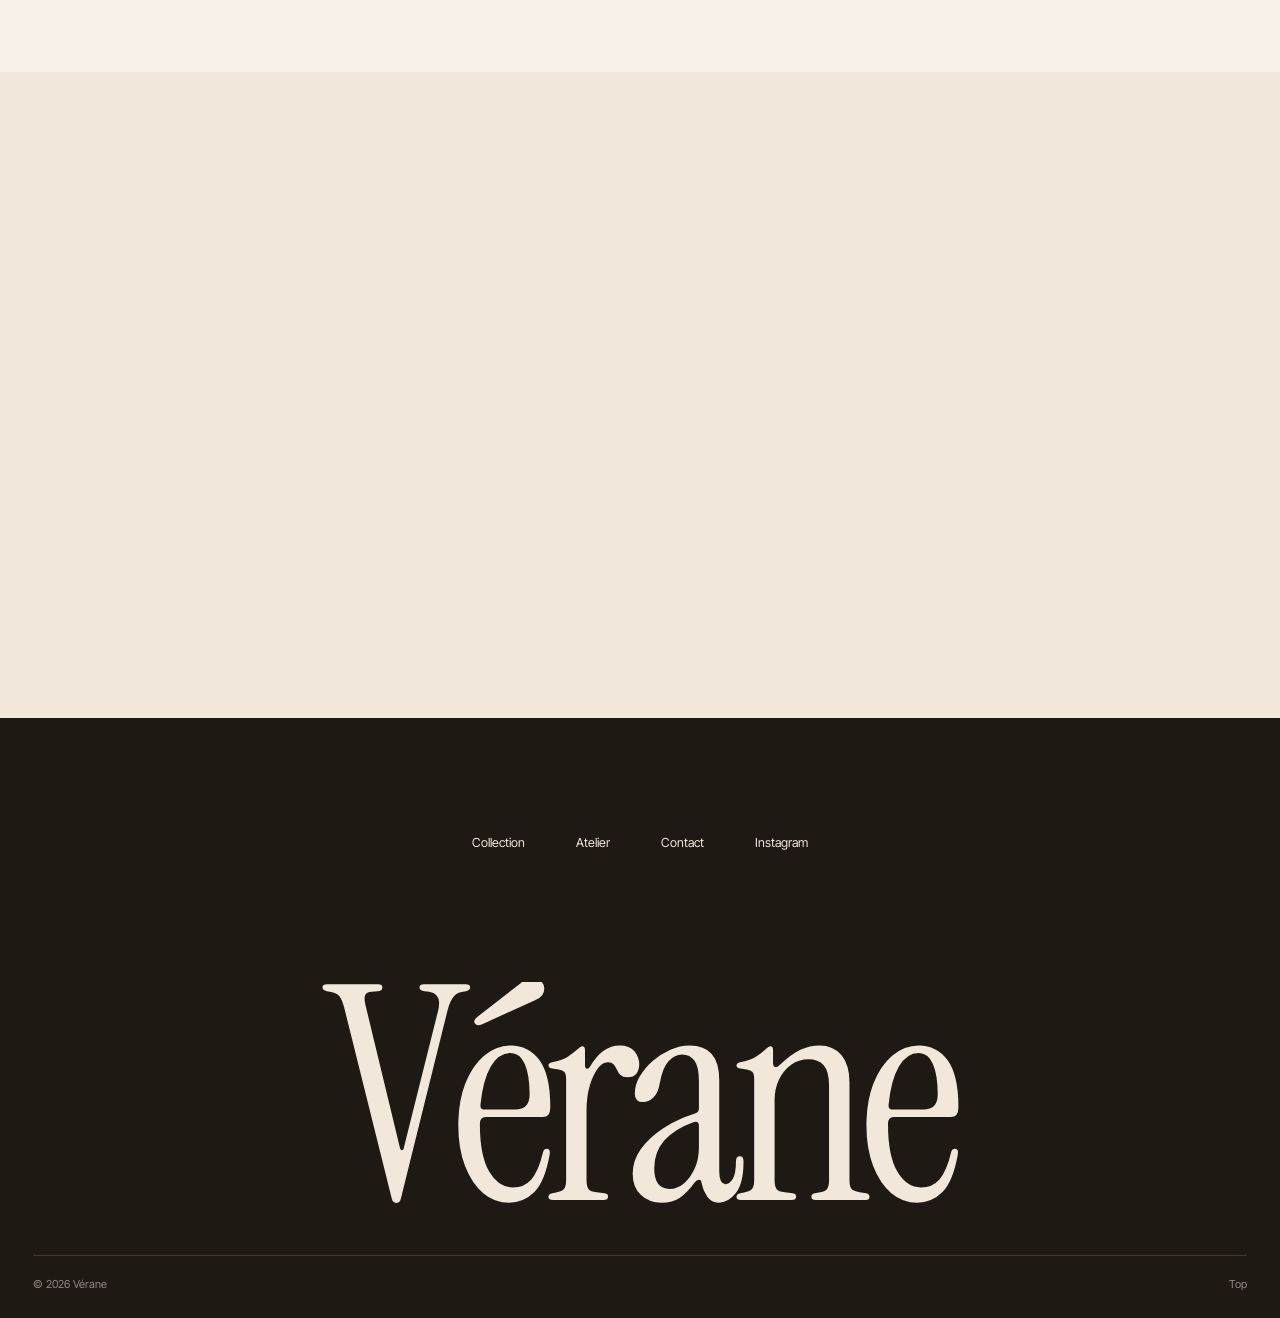
==== commit 590833cd: "Warm the palette, add ambient glow, round image corners Shift the palette to sand, ivory and espress" ====
--- a/atelier.html
+++ b/atelier.html
@@ -5,7 +5,7 @@
   <meta name="viewport" content="width=device-width, initial-scale=1">
   <title>Atelier — Vérane</title>
   <meta name="description" content="Inside the Vérane atelier on Rue de Saintonge, Paris: our materials, process and private appointments.">
-  <link rel="icon" href="data:image/svg+xml,%3Csvg xmlns='http://www.w3.org/2000/svg' viewBox='0 0 64 64'%3E%3Crect width='64' height='64' fill='%23161513'/%3E%3Ctext x='50%25' y='54%25' dominant-baseline='middle' text-anchor='middle' font-family='Georgia,serif' font-size='44' fill='%23efece6'%3EV%3C/text%3E%3C/svg%3E">
+  <link rel="icon" href="data:image/svg+xml,%3Csvg xmlns='http://www.w3.org/2000/svg' viewBox='0 0 64 64'%3E%3Crect width='64' height='64' fill='%231f1913'/%3E%3Ctext x='50%25' y='54%25' dominant-baseline='middle' text-anchor='middle' font-family='Georgia,serif' font-size='44' fill='%23f1e8db'%3EV%3C/text%3E%3C/svg%3E">
   <link rel="preconnect" href="https://fonts.googleapis.com">
   <link rel="preconnect" href="https://fonts.gstatic.com" crossorigin>
   <link rel="preconnect" href="https://images.unsplash.com">
--- a/css/style.css
+++ b/css/style.css
@@ -4,13 +4,19 @@
    ========================================================================== */
 
 :root {
-  --bg: #efece6;
-  --paper: #f7f5f1;
-  --ink: #161513;
-  --ink-soft: #3a3833;
-  --muted: #7d776d;
-  --line: rgba(22, 21, 19, 0.14);
-  --white: #faf9f6;
+  --bg: #f1e8db;
+  --paper: #f8f1e7;
+  --ink: #1f1913;
+  --ink-soft: #4a3f34;
+  --muted: #8b7b69;
+  --line: rgba(31, 25, 19, 0.14);
+  --white: #fcf7ef;
+  --placeholder: #e3d5c2;
+  --glow: rgba(236, 178, 120, 0.30);
+  --glow-soft: rgba(222, 150, 108, 0.16);
+
+  --radius: clamp(10px, 1.1vw, 18px);
+  --radius-sm: 8px;
 
   --serif: 'Instrument Serif', 'Times New Roman', serif;
   --sans: 'Inter Tight', 'Helvetica Neue', Arial, sans-serif;
@@ -48,6 +54,16 @@
   text-rendering: optimizeLegibility;
   overflow-x: clip;
 }
+body::before {
+  content: '';
+  position: fixed;
+  inset: -10vmax;
+  z-index: -1;
+  pointer-events: none;
+  background:
+    radial-gradient(55vmax 42vmax at 12% 4%, var(--glow), transparent 70%),
+    radial-gradient(48vmax 40vmax at 96% 88%, var(--glow-soft), transparent 70%);
+}
 img, video { display: block; max-width: 100%; }
 a { color: inherit; text-decoration: none; }
 button, input { font: inherit; color: inherit; background: none; border: 0; border-radius: 0; }
@@ -257,7 +273,7 @@
    Cart drawer
    ========================================================================== */
 .cart { position: fixed; inset: 0; z-index: 160; visibility: hidden; }
-.cart__backdrop { position: absolute; inset: 0; background: rgba(22, 21, 19, 0.35); opacity: 0; }
+.cart__backdrop { position: absolute; inset: 0; background: rgba(31, 25, 19, 0.38); opacity: 0; }
 .cart__panel {
   position: absolute;
   top: 0; right: 0; bottom: 0;
@@ -272,7 +288,7 @@
 .cart__items { flex: 1; overflow-y: auto; padding: 8px var(--pad); }
 .cart__empty { padding: 48px 0; color: var(--muted); }
 .cart__item { display: grid; grid-template-columns: 84px 1fr auto; gap: 16px; padding: 18px 0; border-bottom: 1px solid var(--line); }
-.cart__item img { width: 84px; aspect-ratio: 3 / 4; object-fit: cover; }
+.cart__item img { width: 84px; aspect-ratio: 3 / 4; object-fit: cover; border-radius: var(--radius-sm); }
 .cart__item h4 { font-weight: 400; font-size: var(--fs-base); }
 .cart__remove { font-size: var(--fs-xs); color: var(--muted); text-decoration: underline; text-underline-offset: 3px; margin-top: 10px; }
 .cart__foot { border-top: 1px solid var(--line); display: grid; gap: 18px; }
@@ -329,74 +345,59 @@
 .toast.is-visible { transform: translate(-50%, 0); visibility: visible; transition: transform 0.7s var(--ease), visibility 0s; }
 
 /* ---------- Cursor ---------- */
-/* A point, a hairline ring that trails it, and a label bubble for imagery.
-   Both point and ring use difference blending so they read on paper and on photographs. */
-.cursor,
-.cursor-ring {
+/* A single soft lens. It trails the pointer with a little weight and stretches
+   along its path. It inverts whatever it passes over, swells over links and
+   thins to a caret in fields. Over imagery it gives way to a frosted paper disc
+   with a serif caption. All sizing is done with transforms in JS. */
+.cursor {
   position: fixed;
   top: 0; left: 0;
-  pointer-events: none;
-  mix-blend-mode: difference;
-  display: none;
-}
-.cursor {
   z-index: 252;
-  width: 6px; height: 6px;
-  margin: -3px 0 0 -3px;
+  width: 40px; height: 40px;
+  margin: -20px 0 0 -20px;
   border-radius: 50%;
   background: var(--white);
-  transition: opacity 0.3s;
-}
-.cursor-ring {
+  mix-blend-mode: difference;
+  pointer-events: none;
+  display: none;
+  will-change: transform;
+  transition: opacity 0.4s var(--ease-out);
+}
+.cursor-label {
+  position: fixed;
+  top: 0; left: 0;
   z-index: 251;
-  width: 36px; height: 36px;
-  margin: -18px 0 0 -18px;
+  width: 108px; height: 108px;
+  margin: -54px 0 0 -54px;
   border-radius: 50%;
-  border: 1px solid var(--white);
-  background-color: rgba(250, 249, 246, 0);
-  transition:
-    width 0.55s var(--ease-out), height 0.55s var(--ease-out), margin 0.55s var(--ease-out),
-    border-radius 0.55s var(--ease-out), background-color 0.4s, border-color 0.4s, opacity 0.4s;
-}
-/* Links & buttons — the ring swells and fills, inverting what sits beneath it */
-.cursor-ring.is-link {
-  width: 56px; height: 56px;
-  margin: -28px 0 0 -28px;
-  background-color: rgba(250, 249, 246, 1);
-  border-color: transparent;
-}
-/* Text fields — the ring collapses into a caret */
-.cursor-ring.is-text {
-  width: 2px; height: 24px;
-  margin: -12px 0 0 -1px;
-  border-radius: 1px;
-  background-color: rgba(250, 249, 246, 1);
-  border-color: transparent;
-}
-.cursor-ring.is-media { opacity: 0; }
-.cursor.is-hidden { opacity: 0; }
-.cursor-ring.is-hidden { opacity: 0; }
+  background: rgba(248, 241, 231, 0.86);
+  -webkit-backdrop-filter: blur(10px) saturate(1.2);
+  backdrop-filter: blur(10px) saturate(1.2);
+  box-shadow: 0 0 0 1px rgba(31, 25, 19, 0.06), 0 18px 40px -18px rgba(90, 52, 22, 0.45);
+  color: var(--ink);
+  pointer-events: none;
+  display: none;
+  place-items: center;
+  transform: scale(0);
+  will-change: transform;
+  transition: opacity 0.4s var(--ease-out);
+}
+.cursor-label__clip { display: block; overflow: hidden; padding: 2px 6px 4px; }
+.cursor-label__text {
+  display: block;
+  font-family: var(--serif);
+  font-style: italic;
+  font-size: 20px;
+  line-height: 1;
+  letter-spacing: -0.01em;
+  white-space: nowrap;
+}
+.cursor.is-hidden,
+.cursor-label.is-hidden { opacity: 0; }
 html.has-cursor,
 html.has-cursor * { cursor: none !important; }
-.cursor-label {
-  position: fixed;
-  top: 0; left: 0;
-  z-index: 251;
-  pointer-events: none;
-  width: 84px; height: 84px;
-  margin: -42px 0 0 -42px;
-  border-radius: 50%;
-  background: var(--paper);
-  color: var(--ink);
-  display: none;
-  place-items: center;
-  font-size: var(--fs-xs);
-  letter-spacing: 0.12em;
-  text-transform: uppercase;
-  transform: scale(0);
-}
 @media (hover: hover) and (pointer: fine) {
-  .cursor, .cursor-ring { display: block; }
+  .cursor { display: block; }
   .cursor-label { display: grid; }
 }
 
@@ -408,6 +409,9 @@
 html.js .hero__title { visibility: hidden; }
 .mask { overflow: hidden; }
 [data-reveal-img] { overflow: hidden; }
+.frame img, .card__img, .hero__media img, .bleed__media img, .process__float img, .process__thumb, .cart__item img {
+  filter: sepia(0.14) saturate(1.06) contrast(1.02);
+}
 [data-parallax] { overflow: hidden; }
 [data-parallax] > img { will-change: transform; height: 120%; margin-top: -10%; }
 
@@ -428,7 +432,7 @@
   content: '';
   position: absolute;
   inset: 0;
-  background: linear-gradient(180deg, rgba(0,0,0,0.12) 0%, rgba(0,0,0,0) 22%, rgba(0,0,0,0) 60%, rgba(0,0,0,0.32) 100%);
+  background: linear-gradient(180deg, rgba(40,24,10,0.16) 0%, rgba(40,24,10,0) 24%, rgba(40,24,10,0) 58%, rgba(40,24,10,0.40) 100%), radial-gradient(80% 60% at 50% 100%, rgba(214,140,80,0.22), transparent 70%);
 }
 .hero__content {
   position: absolute;
@@ -460,7 +464,7 @@
 .editorial__main .frame { aspect-ratio: 4 / 5; }
 .editorial__side { grid-column: 9 / 13; align-self: end; }
 .editorial__side .frame { aspect-ratio: 3 / 4; }
-.frame { position: relative; overflow: hidden; background: #ddd8cf; }
+.frame { position: relative; overflow: hidden; background: var(--placeholder); border-radius: var(--radius); isolation: isolate; }
 .frame img { width: 100%; height: 100%; object-fit: cover; }
 /* Parallax images are taller than their frame so the drift never shows an edge */
 [data-parallax] img { position: absolute; left: 0; top: -9%; height: 118%; }
@@ -475,7 +479,7 @@
 /* ---------- Product card ---------- */
 .products { display: grid; grid-template-columns: repeat(4, minmax(0, 1fr)); gap: clamp(36px, 4vw, 64px) var(--gap); }
 .card__link { display: block; }
-.card__media { position: relative; aspect-ratio: 3 / 4; overflow: hidden; background: #ddd8cf; }
+.card__media { position: relative; aspect-ratio: 3 / 4; overflow: hidden; background: var(--placeholder); border-radius: var(--radius); isolation: isolate; }
 .card__img { position: absolute; inset: 0; width: 100%; height: 100%; object-fit: cover; transition: transform 1.4s var(--ease-out), opacity 0.8s var(--ease); }
 .card__img--alt { opacity: 0; transform: scale(1.06); }
 .card__link:hover .card__img { transform: scale(1.04); }
@@ -502,9 +506,9 @@
 /* ---------- Full-bleed clip reveal ---------- */
 .bleed { position: relative; height: 220vh; }
 .bleed__sticky { position: sticky; top: 0; height: 100vh; height: 100svh; overflow: hidden; display: grid; place-items: center; }
-.bleed__media { position: absolute; inset: 0; clip-path: inset(18% 26% 18% 26%); will-change: clip-path; }
+.bleed__media { position: absolute; inset: 0; clip-path: inset(18% 26% 18% 26% round 18px); will-change: clip-path; }
 .bleed__media img { width: 100%; height: 100%; object-fit: cover; transform: scale(1.25); }
-.bleed__media::after { content: ''; position: absolute; inset: 0; background: rgba(0, 0, 0, 0.25); }
+.bleed__media::after { content: ''; position: absolute; inset: 0; background: linear-gradient(180deg, rgba(40, 24, 10, 0.18), rgba(40, 24, 10, 0.34)); }
 .bleed__quote { position: relative; z-index: 2; color: var(--white); text-align: center; padding-inline: var(--pad); }
 .bleed__quote p { max-width: 11ch; margin-inline: auto; font-family: var(--serif); font-size: clamp(44px, 7vw, 120px); line-height: 0.96; letter-spacing: -0.02em; }
 
@@ -534,7 +538,7 @@
   margin-inline: -0.02em;
 }
 .footer__mark span { display: inline-block; }
-.footer__bottom { display: flex; justify-content: space-between; gap: 16px; flex-wrap: wrap; margin-top: 28px; padding-top: 20px; border-top: 1px solid rgba(239, 236, 230, 0.15); font-size: var(--fs-xs); color: rgba(239, 236, 230, 0.55); }
+.footer__bottom { display: flex; justify-content: space-between; gap: 16px; flex-wrap: wrap; margin-top: 28px; padding-top: 20px; border-top: 1px solid rgba(241, 232, 219, 0.15); font-size: var(--fs-xs); color: rgba(241, 232, 219, 0.55); }
 .footer__bottom a:hover { color: var(--bg); }
 
 /* ==========================================================================
@@ -562,7 +566,7 @@
 .card.is-hidden { display: none; }
 .card--editorial { grid-column: span 2; grid-row: span 1; }
 .card--editorial .card__media { aspect-ratio: auto; height: 100%; min-height: 100%; }
-.card--editorial .card__overlay { position: absolute; inset: 0; display: flex; flex-direction: column; justify-content: flex-end; padding: clamp(20px, 2.4vw, 36px); color: var(--white); background: linear-gradient(180deg, transparent 50%, rgba(0,0,0,0.4)); }
+.card--editorial .card__overlay { position: absolute; inset: 0; display: flex; flex-direction: column; justify-content: flex-end; padding: clamp(20px, 2.4vw, 36px); color: var(--white); background: linear-gradient(180deg, transparent 45%, rgba(40,24,10,0.46)); }
 
 /* ==========================================================================
    PRODUCT
@@ -632,6 +636,7 @@
   opacity: 0;
   transform: scale(0.85);
 }
+.process__float { border-radius: var(--radius); }
 .process__float img { position: absolute; inset: 0; width: 100%; height: 100%; object-fit: cover; opacity: 0; transition: opacity 0.4s; }
 .process__float img.is-active { opacity: 1; }
 
@@ -687,7 +692,7 @@
 
   .process__name { grid-column: 1 / -1; }
   .process__desc { grid-column: 1 / -1; margin-top: 14px; }
-  .process__thumb { display: block; grid-column: 1 / -1; margin-top: 20px; aspect-ratio: 16 / 10; }
+  .process__thumb { display: block; grid-column: 1 / -1; margin-top: 20px; aspect-ratio: 16 / 10; object-fit: cover; border-radius: var(--radius); }
   .process__float { display: none; }
 
   .contact__title, .contact__info { grid-column: 1 / -1; }
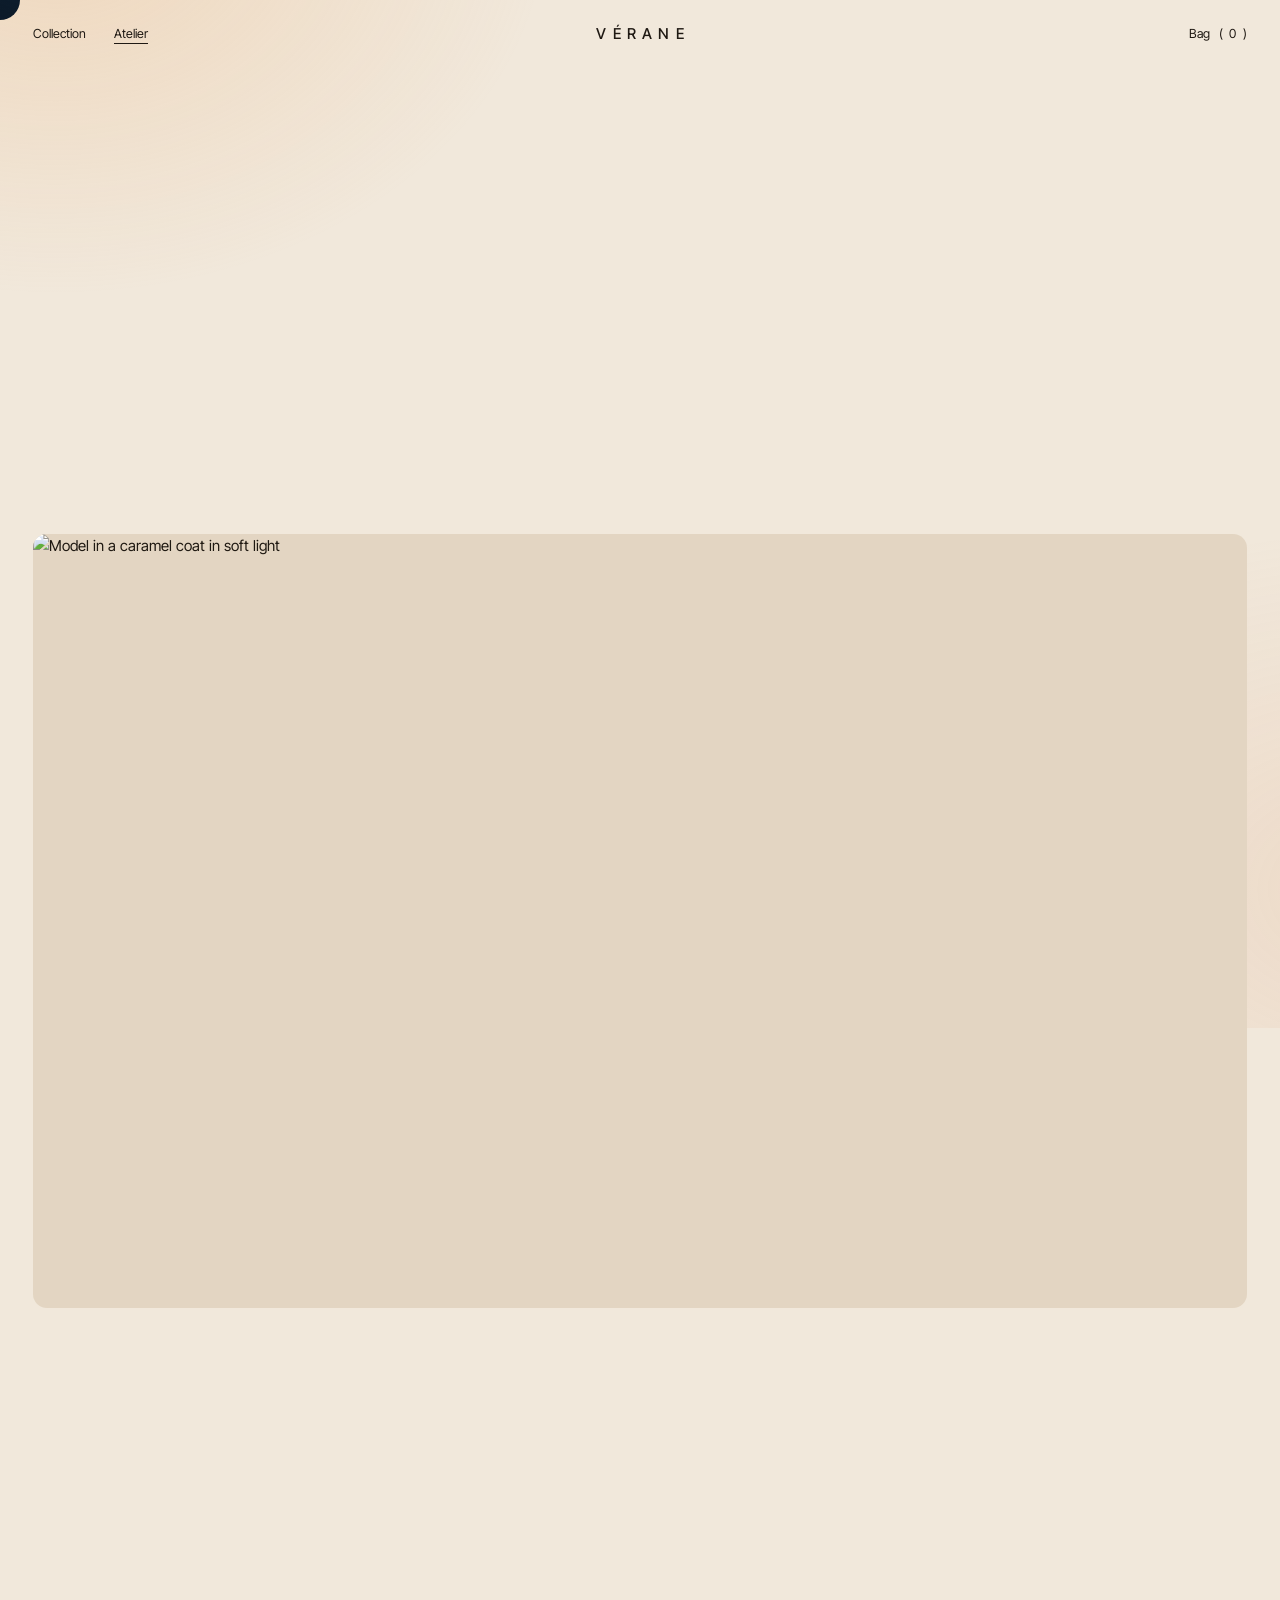
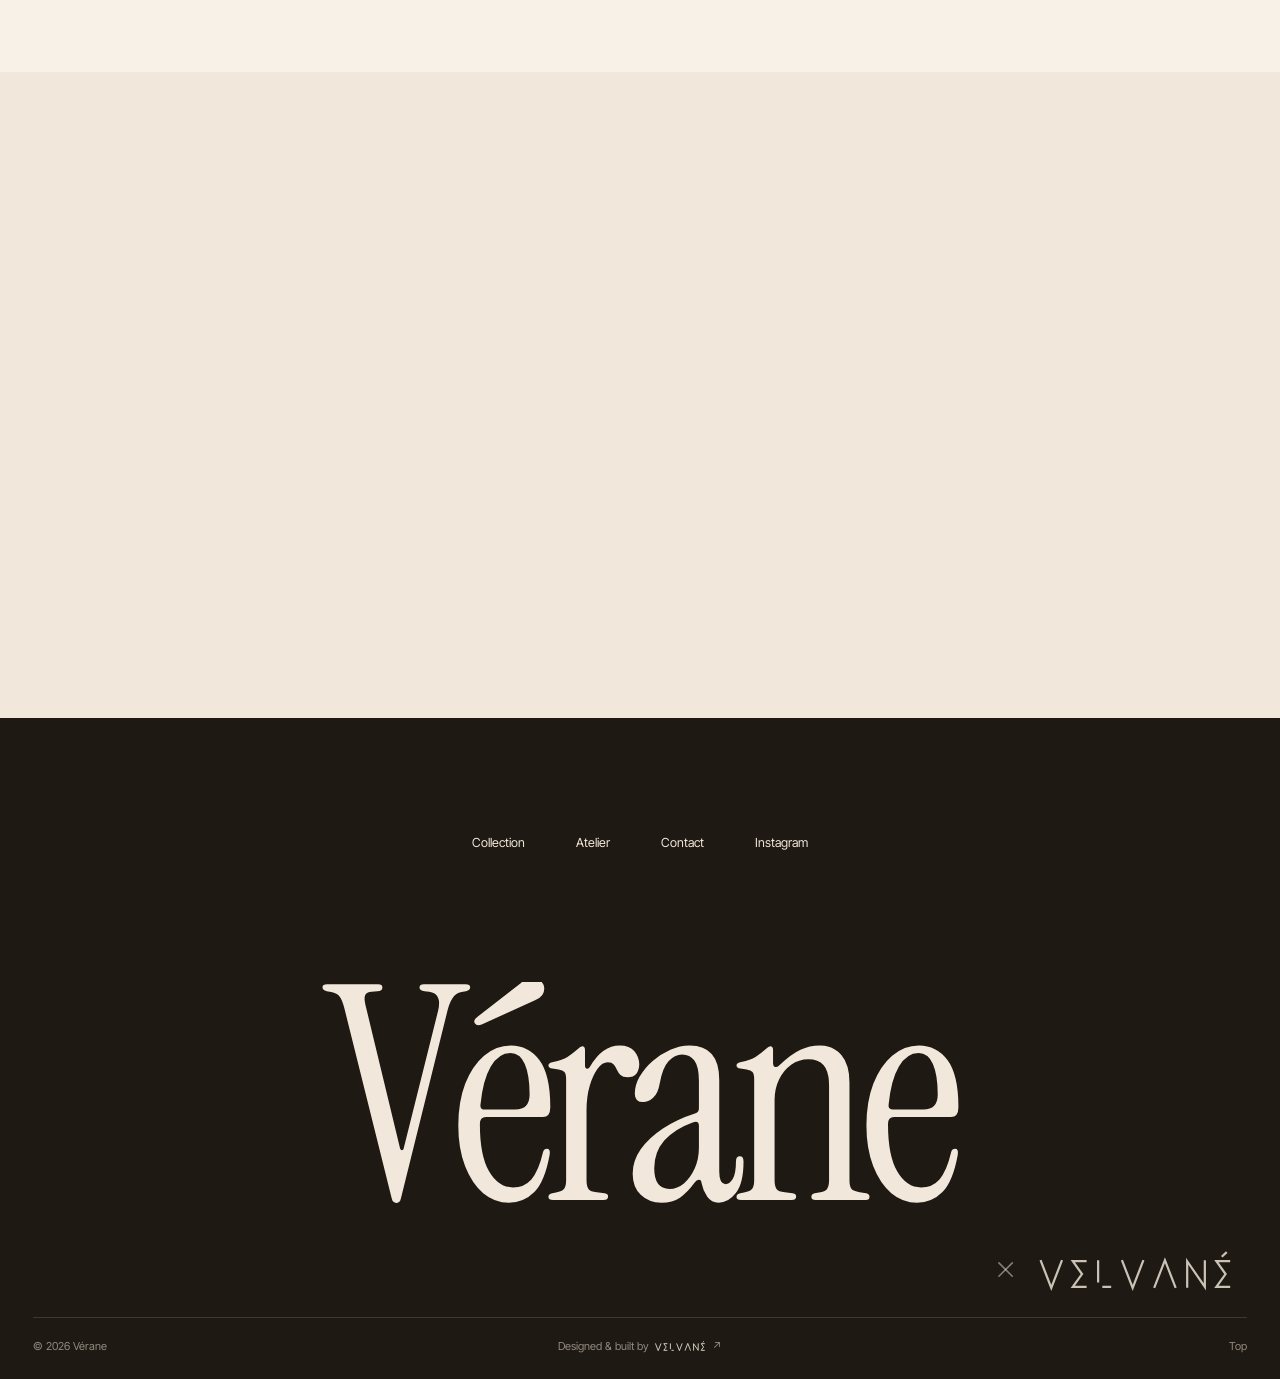
==== commit 3cf7250f: "Sign the site as a Velvané build Credit Velvané, the studio that designed and built Vérane, using th" ====
--- a/atelier.html
+++ b/atelier.html
@@ -1,9 +1,11 @@
 <!doctype html>
+<!-- Vérane × Velvané — designed & built by Velvané studio · https://website-checker-lmdx.vercel.app/ -->
 <html lang="en">
 <head>
   <meta charset="utf-8">
   <meta name="viewport" content="width=device-width, initial-scale=1">
   <title>Atelier — Vérane</title>
+  <meta name="author" content="Velvané">
   <meta name="description" content="Inside the Vérane atelier on Rue de Saintonge, Paris: our materials, process and private appointments.">
   <link rel="icon" href="data:image/svg+xml,%3Csvg xmlns='http://www.w3.org/2000/svg' viewBox='0 0 64 64'%3E%3Crect width='64' height='64' fill='%231f1913'/%3E%3Ctext x='50%25' y='54%25' dominant-baseline='middle' text-anchor='middle' font-family='Georgia,serif' font-size='44' fill='%23f1e8db'%3EV%3C/text%3E%3C/svg%3E">
   <link rel="preconnect" href="https://fonts.googleapis.com">
--- a/css/style.css
+++ b/css/style.css
@@ -1,6 +1,7 @@
 /* ==========================================================================
    VÉRANE — Maison de couture, Paris
    Type: Instrument Serif (display) · Inter Tight (text & UI)
+   Designed & built by Velvané studio — https://website-checker-lmdx.vercel.app/
    ========================================================================== */
 
 :root {
@@ -41,7 +42,10 @@
 
 /* ---------- Reset ---------- */
 *, *::before, *::after { box-sizing: border-box; margin: 0; padding: 0; }
-html { -webkit-text-size-adjust: 100%; }
+html { -webkit-text-size-adjust: 100%; scrollbar-width: none; }
+/* Native scrollbars are hidden everywhere; the page uses the custom rail below. */
+* { scrollbar-width: none; }
+::-webkit-scrollbar { width: 0; height: 0; display: none; }
 body {
   background: var(--bg);
   color: var(--ink);
@@ -176,35 +180,57 @@
 html.veil-in .veil { pointer-events: all; }
 
 /* ---------- First-visit loader ---------- */
+/* The wordmark comes into focus on warm ivory while a hairline tracks
+   loading. Then the ink drains from the letters, leaving them cut out of
+   the sheet so the hero shows through, and the camera flies into one of
+   them until the sheet has gone. */
 .loader {
   position: fixed;
   inset: 0;
   z-index: 210;
-  background: var(--ink);
-  color: var(--bg);
   display: none;
-  padding: var(--pad);
+  overflow: hidden;
+  color: var(--ink);
+  background: radial-gradient(60vmax 46vmax at 50% 56%, var(--glow), transparent 70%), var(--paper);
 }
 html.js:not(.veil-in) .loader { display: block; }
-.loader__inner {
-  height: 100%;
+/* Built in JS: an ivory sheet with the wordmark cut out of it */
+.loader__cut { position: absolute; inset: 0; width: 100%; height: 100%; display: block; }
+.loader__center {
+  position: absolute;
+  inset: 0;
+  display: grid;
+  place-content: center;
+  justify-items: center;
+  gap: clamp(22px, 2.4vw, 34px);
+}
+.loader__mark {
   display: flex;
-  flex-direction: column;
-  justify-content: flex-end;
-  gap: clamp(16px, 2vw, 28px);
-}
-.loader__mark {
   font-family: var(--serif);
-  font-size: clamp(64px, 17vw, 300px);
-  line-height: 0.8;
-  letter-spacing: -0.03em;
-  overflow: hidden;
+  font-size: clamp(52px, 8vw, 136px);
+  line-height: 1;
+  letter-spacing: -0.01em;
+}
+.loader__mark span { display: inline-block; opacity: 0; will-change: transform, filter, opacity; }
+/* The maker's mark under the hairline: "× Velvané", completing the wordmark above */
+.loader__credit {
   display: flex;
-}
-.loader__mark span { display: inline-block; transform: translateY(105%); }
-.loader__bottom { display: flex; justify-content: space-between; align-items: flex-end; }
-.loader__count { font-family: var(--serif); font-size: clamp(40px, 6vw, 96px); line-height: 0.8; font-variant-numeric: tabular-nums; }
-.loader__bar { position: absolute; left: 0; bottom: 0; height: 2px; width: 100%; background: var(--bg); transform: scaleX(0); transform-origin: left; }
+  align-items: center;
+  gap: 10px;
+  margin: 0;
+  font-size: 11px;
+  color: var(--ink-soft);
+  opacity: 0;
+}
+/* Velvané's wordmark, drawn from the studio's own SVG: never restyled, only sized */
+.velvane-logo { display: block; height: 18px; width: auto; flex: none; overflow: visible; }
+.velvane-logo--sm g { stroke-width: 4.2; } /* the studio's own weight for small sizes */
+.loader__credit .velvane-logo { height: 11px; }
+.loader__credit .velvane-logo g { stroke-width: 4.2; }
+.credit-x { width: 0.8em; height: 0.8em; flex: none; overflow: visible; }
+/* stroke in viewBox units: non-scaling-stroke would break the pathLength-based draw-on */
+.credit-x path { fill: none; stroke: currentColor; stroke-width: 1.15; stroke-linecap: round; }
+.loader__line { display: block; width: clamp(72px, 8vw, 128px); height: 1px; background: currentColor; opacity: 0.4; transform: scaleX(0); }
 
 /* ==========================================================================
    Header
@@ -401,6 +427,74 @@
   .cursor-label { display: grid; }
 }
 
+/* ---------- Scrollbar ---------- */
+/* A hairline rail on the right edge. The thumb is a slim pill that fades in
+   while you scroll, widens when you reach for it, and shows how far through
+   the page you are. Like the cursor, it uses difference blending, so it
+   reads on cream paper and on dark imagery alike. Positioning is done in JS. */
+.scrollbar {
+  position: fixed;
+  top: 0; right: 0; bottom: 0;
+  z-index: 140;
+  width: 18px;
+  mix-blend-mode: difference;
+  opacity: 0;
+  pointer-events: none;
+  transition: opacity 0.6s var(--ease-out);
+  touch-action: none;
+}
+.scrollbar::before {
+  content: '';
+  position: absolute;
+  top: 10px; bottom: 10px; right: 6px;
+  width: 1px;
+  background: var(--white);
+  opacity: 0;
+  transform: scaleY(0.6);
+  transition: opacity 0.6s var(--ease-out), transform 0.9s var(--ease-out);
+}
+.scrollbar.is-ready { pointer-events: auto; }
+.scrollbar.is-active { opacity: 1; }
+.scrollbar.is-ready:hover,
+.scrollbar.is-dragging { opacity: 1; }
+.scrollbar.is-ready:hover::before,
+.scrollbar.is-dragging::before { opacity: 0.28; transform: scaleY(1); }
+.scrollbar__thumb {
+  position: absolute;
+  top: 0; right: 5px;
+  width: 3px;
+  border-radius: 99px;
+  background: var(--white);
+  opacity: 0.62;
+  will-change: transform;
+  transition: width 0.5s var(--ease-out), right 0.5s var(--ease-out), opacity 0.5s var(--ease-out);
+}
+.scrollbar.is-ready:hover .scrollbar__thumb,
+.scrollbar.is-dragging .scrollbar__thumb { width: 5px; right: 4px; opacity: 0.95; }
+.scrollbar__count {
+  position: absolute;
+  top: 50%; right: 14px;
+  color: var(--white);
+  font-size: var(--fs-xs);
+  font-variant-numeric: tabular-nums;
+  letter-spacing: 0.04em;
+  line-height: 1;
+  white-space: nowrap;
+  opacity: 0;
+  transform: translate(6px, -50%);
+  transition: opacity 0.45s var(--ease-out), transform 0.6s var(--ease-out);
+  pointer-events: none;
+}
+.scrollbar__count::after { content: '%'; opacity: 0.55; margin-left: 1px; }
+.scrollbar.is-ready:hover .scrollbar__count,
+.scrollbar.is-dragging .scrollbar__count { opacity: 1; transform: translate(0, -50%); }
+.scrollbar.is-dragging,
+html.is-scrubbing, html.is-scrubbing * { user-select: none; -webkit-user-select: none; }
+@media (hover: none) {
+  .scrollbar { width: 10px; }
+  .scrollbar__count { display: none; }
+}
+
 /* ==========================================================================
    Reveal helpers — states are set before JS animates them
    ========================================================================== */
@@ -458,19 +552,12 @@
 .statement__link { margin-top: clamp(48px, 5vw, 80px); font-size: var(--fs-sm); }
 .statement__text .word { opacity: 0.14; }
 
-/* ---------- Editorial split ---------- */
-.editorial { row-gap: clamp(48px, 6vw, 100px); }
-.editorial__main { grid-column: 1 / 8; }
-.editorial__main .frame { aspect-ratio: 4 / 5; }
-.editorial__side { grid-column: 9 / 13; align-self: end; }
-.editorial__side .frame { aspect-ratio: 3 / 4; }
+/* ---------- Frames ---------- */
 .frame { position: relative; overflow: hidden; background: var(--placeholder); border-radius: var(--radius); isolation: isolate; }
 .frame img { width: 100%; height: 100%; object-fit: cover; }
 /* Parallax images are taller than their frame so the drift never shows an edge */
 [data-parallax] img { position: absolute; left: 0; top: -9%; height: 118%; }
 .caption { display: flex; justify-content: space-between; margin-top: 14px; font-size: var(--fs-sm); }
-.editorial__copy { grid-column: 9 / 13; align-self: start; padding-top: clamp(0px, 4vw, 64px); }
-.editorial__copy .h3 { margin-bottom: 24px; }
 
 /* ---------- Section heading row ---------- */
 .headrow { display: flex; justify-content: space-between; align-items: flex-end; gap: 24px; margin-bottom: clamp(40px, 5vw, 80px); }
@@ -489,19 +576,50 @@
 .card__meta { color: var(--muted); }
 .card__price { white-space: nowrap; }
 
-/* ---------- Lookbook (horizontal) ---------- */
-.lookbook { position: relative; overflow: hidden; }
-.lookbook__pin { height: 100vh; height: 100svh; display: flex; flex-direction: column; justify-content: center; position: relative; }
-.lookbook__head { position: absolute; top: calc(var(--header-h) + 24px); left: var(--pad); right: var(--pad); display: flex; justify-content: space-between; }
-.lookbook__track { display: flex; align-items: center; gap: clamp(24px, 3vw, 56px); padding-inline: var(--pad) 30vw; width: max-content; }
-.look { flex: none; }
-.look .frame { height: clamp(320px, 58vh, 640px); aspect-ratio: 3 / 4; }
-.look:nth-child(2n) .frame { height: clamp(260px, 44vh, 480px); }
-.look:nth-child(3n) { align-self: flex-end; }
-.look:nth-child(4n) { align-self: flex-start; }
-.look .caption { gap: 24px; }
-.lookbook__progress { position: absolute; left: var(--pad); right: var(--pad); bottom: clamp(28px, 4vw, 48px); height: 1px; background: var(--line); }
-.lookbook__progress i { position: absolute; inset: 0; background: var(--ink); transform: scaleX(0); transform-origin: left; }
+/* ---------- Look closer ---------- */
+.loupe { display: grid; grid-template-columns: repeat(12, minmax(0, 1fr)); column-gap: var(--gap); align-items: center; }
+.loupe__copy { grid-column: 1 / 5; display: flex; flex-direction: column; align-items: flex-start; gap: clamp(22px, 2.4vw, 34px); }
+.loupe__figure { grid-column: 6 / 13; justify-self: end; margin: 0; }
+.loupe__stage { height: min(86vh, 940px); height: min(86svh, 940px); aspect-ratio: 4 / 5; }
+.loupe__stage > img { position: absolute; inset: 0; }
+
+/* ---------- Index of looks: a pinned reel of names over a changing photograph ---------- */
+.index {
+  position: relative;
+  color: var(--white);
+  background: radial-gradient(70vmax 46vmax at 50% -8%, rgba(236, 178, 120, 0.2), transparent 70%), var(--ink);
+}
+.index__pin { position: relative; height: 100vh; height: 100svh; overflow: hidden; display: grid; place-items: center; }
+.index__media { position: relative; height: min(64vh, 600px); height: min(64svh, 600px); aspect-ratio: 3 / 4; border-radius: var(--radius); overflow: hidden; isolation: isolate; background: #2b231c; }
+.index__media::after { content: ''; position: absolute; inset: 0; z-index: 2; pointer-events: none; background: linear-gradient(180deg, rgba(40, 24, 10, 0.08), rgba(40, 24, 10, 0.32)); }
+.index__frame { position: absolute; inset: 0; margin: 0; }
+.index__frame + .index__frame { clip-path: inset(100% 0% 0% 0%); }
+.index__frame img { width: 100%; height: 100%; object-fit: cover; filter: sepia(0.14) saturate(1.06) contrast(1.02); will-change: transform; }
+.index__reel {
+  position: absolute;
+  inset: 0;
+  pointer-events: none;
+  -webkit-mask-image: linear-gradient(180deg, transparent 4%, #000 34%, #000 66%, transparent 96%);
+  mask-image: linear-gradient(180deg, transparent 4%, #000 34%, #000 66%, transparent 96%);
+}
+.index__list {
+  position: absolute;
+  left: 0; right: 0; top: 50%;
+  margin: -0.55em 0 0;
+  padding: 0;
+  list-style: none;
+  font-family: var(--serif);
+  font-size: clamp(56px, 9.5vw, 168px);
+  line-height: 1;
+  letter-spacing: -0.025em;
+  will-change: transform;
+}
+.index__item { height: 1.1em; display: flex; align-items: center; justify-content: center; opacity: 0.16; transition: opacity 0.7s var(--ease-out); }
+.index__item.is-active { opacity: 1; }
+.index__item a { position: relative; white-space: nowrap; pointer-events: auto; text-shadow: 0 2px 40px rgba(40, 24, 10, 0.35); }
+.index__item sup { position: absolute; right: 100%; top: 0.22em; margin-right: 0.7em; font-family: var(--sans); font-size: var(--fs-xs); letter-spacing: 0.08em; }
+.index__label { position: absolute; top: calc(var(--header-h) + 20px); left: var(--pad); color: rgba(252, 247, 239, 0.6); }
+.index__count { position: absolute; bottom: clamp(24px, 4vh, 44px); left: 50%; transform: translateX(-50%); color: rgba(252, 247, 239, 0.6); font-variant-numeric: tabular-nums; }
 
 /* ---------- Full-bleed clip reveal ---------- */
 .bleed { position: relative; height: 220vh; }
@@ -538,8 +656,36 @@
   margin-inline: -0.02em;
 }
 .footer__mark span { display: inline-block; }
+/* The studio's signature under the wordmark: × Velvané */
+.footer__lockup { position: relative; }
+.footer__sign {
+  display: flex;
+  align-items: center;
+  justify-content: flex-end;
+  gap: 0.6em;
+  margin: clamp(14px, 1.8vw, 28px) 0 0;
+  padding-right: 1.2vw;
+  font-size: clamp(22px, 3vw, 48px); /* the wordmark's height */
+  line-height: 1;
+  color: rgba(241, 232, 219, 0.82);
+}
+.footer__sign .velvane-logo { height: 1em; }
+.footer__sign-x { display: inline-flex; color: rgba(241, 232, 219, 0.5); }
+.footer__sign .credit-x { width: 0.5em; height: 0.5em; }
+.footer__sign .credit-x path { stroke-width: 0.8; }
+.footer__studio { display: inline-flex; align-items: center; font-size: var(--fs-xs); padding: 0; gap: 0.6em; color: inherit; }
+.footer__studio .velvane-logo { height: 10px; color: var(--bg); }
+.footer__studio span { transition: transform 0.6s var(--ease); }
+.footer__studio:hover span { transform: translate(2px, -2px); }
 .footer__bottom { display: flex; justify-content: space-between; gap: 16px; flex-wrap: wrap; margin-top: 28px; padding-top: 20px; border-top: 1px solid rgba(241, 232, 219, 0.15); font-size: var(--fs-xs); color: rgba(241, 232, 219, 0.55); }
 .footer__bottom a:hover { color: var(--bg); }
+.footer__bottom { align-items: center; }
+.footer__copy, .footer__top { flex: 1 1 0; }
+.footer__top { text-align: right; }
+@media (max-width: 600px) {
+  .footer__bottom { display: grid; grid-template-columns: 1fr auto; row-gap: 14px; }
+  .footer__studio { grid-column: 1 / -1; grid-row: 1; justify-self: start; }
+}
 
 /* ==========================================================================
    COLLECTION
@@ -666,20 +812,16 @@
 
 
 
-  .editorial__main, .editorial__side, .editorial__copy { grid-column: 1 / -1; }
-  .editorial__side { width: 72%; justify-self: end; }
+  .loupe { row-gap: 44px; }
+  .loupe__copy, .loupe__figure { grid-column: 1 / -1; }
+  .loupe__figure { justify-self: stretch; }
+  .loupe__stage { width: 100%; height: auto; }
 
   .products { grid-template-columns: repeat(2, minmax(0, 1fr)); }
   .products--home .card:nth-child(4) { display: block; }
 
-  .lookbook__pin { height: auto; padding-block: calc(var(--header-h) + 72px) 96px; }
-  .lookbook__head { position: static; margin-bottom: 40px; padding-inline: var(--pad); }
-  .lookbook__track { width: auto; overflow-x: auto; padding-inline: var(--pad); scroll-snap-type: x mandatory; scrollbar-width: none; }
-  .lookbook__track::-webkit-scrollbar { display: none; }
-  .look { scroll-snap-align: start; }
-  .look .frame, .look:nth-child(2n) .frame { height: 62vw; max-height: 460px; }
-  .look:nth-child(3n), .look:nth-child(4n) { align-self: auto; }
-  .lookbook__progress { display: none; }
+  .index__media { height: min(58svh, 112vw); }
+  .index__label { top: calc(var(--header-h) + 14px); }
 
 
 
